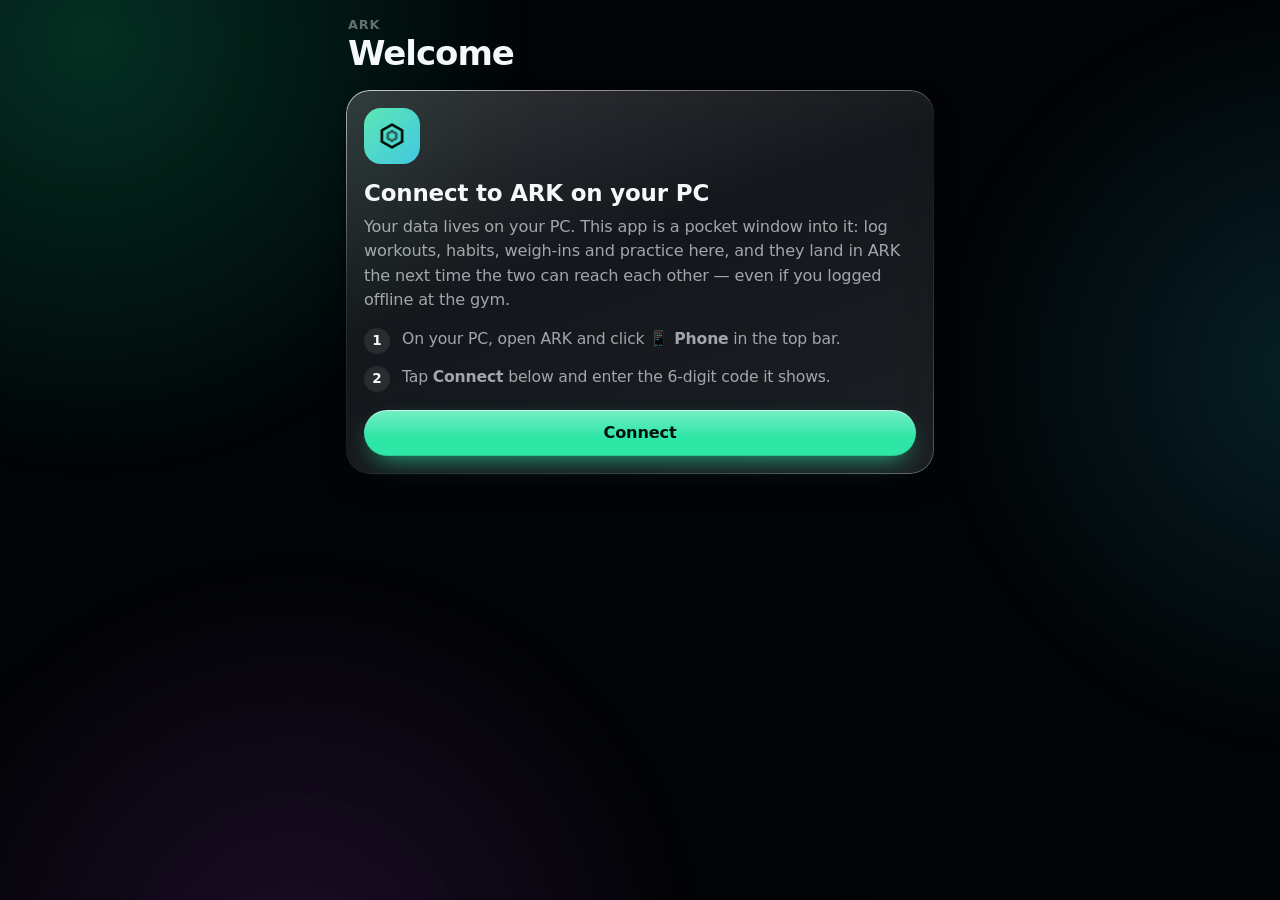
==== index.html @ 0556d833 "Phone app 2026-09-28 02:55" ====
<!doctype html>
<html lang="en">
<head>
<meta charset="utf-8">
<meta name="viewport" content="width=device-width, initial-scale=1, viewport-fit=cover">
<meta name="apple-mobile-web-app-capable" content="yes">
<meta name="mobile-web-app-capable" content="yes">
<meta name="apple-mobile-web-app-status-bar-style" content="black-translucent">
<meta name="apple-mobile-web-app-title" content="ARK">
<meta name="theme-color" content="#020406">
<meta name="color-scheme" content="dark">
<meta name="format-detection" content="telephone=no">
<link rel="manifest" href="manifest.webmanifest">
<link rel="apple-touch-icon" href="icons/icon-180.png">
<link rel="icon" href="icons/favicon.svg" type="image/svg+xml">
<title>ARK</title>
<link rel="stylesheet" href="app.css">
<link rel="stylesheet" href="body.css">
</head>
<body data-tab="today">
<div class="ambient" aria-hidden="true"><i class="o1"></i><i class="o2"></i><i class="o3"></i></div>
<div id="edge-top" class="edge-top" aria-hidden="true"></div>
<div id="edge-title" class="edge-title" aria-hidden="true"></div>
<main id="view" class="view"></main>
<nav id="tabbar" class="tabbar glass" role="tablist" aria-label="Sections"></nav>
<div id="sheet-root"></div>
<div id="toast" class="toast glass" role="status" aria-live="polite"></div>
<noscript><p style="padding:40px;color:#fff">ARK needs JavaScript.</p></noscript>
<script src="ark-logic.js"></script>
<script src="body-data.js"></script>
<script type="module" src="js/app.js"></script>
</body>
</html>
---- app.css ----
/* ══════════════════════════════════════════════════════════════════════
   ARK Mobile — design system
   Dark, glass chrome over a slow ambient light field. Real backdrop blur is
   spent only where iOS spends it — the tab bar, the top edge, sheets, the
   rest timer — and content cards are "frosted" (translucent fill + rim
   light) so a long scroll stays at 60 fps on a phone.
   ══════════════════════════════════════════════════════════════════════ */

:root{
  color-scheme:dark;
  --bg:#020406;
  --t1:#f5f7fa; --t2:rgba(235,240,245,.66); --t3:rgba(235,240,245,.42); --t4:rgba(235,240,245,.26);
  --sep:rgba(255,255,255,.09);
  --fill-1:rgba(255,255,255,.055); --fill-2:rgba(255,255,255,.085); --fill-3:rgba(255,255,255,.13);
  --green:#30d158; --mint:#5ee6b5; --cyan:#40c8e0; --blue:#0a84ff; --indigo:#7d7aff;
  --violet:#bf5af2; --pink:#ff375f; --red:#ff453a; --orange:#ff9f0a; --yellow:#ffd60a;
  --ark:#2ee6a6;                                   /* the ARK green-cyan */
  --accent:var(--ark);
  --r-card:24px; --r-row:16px; --r-sheet:34px;
  --safe-t:env(safe-area-inset-top,0px); --safe-b:env(safe-area-inset-bottom,0px);
  --safe-l:env(safe-area-inset-left,0px); --safe-r:env(safe-area-inset-right,0px);
  --tab-h:66px;
  --ease-spring:cubic-bezier(.32,1.28,.54,1);
  --ease-out:cubic-bezier(.22,.8,.26,1);
  --font:-apple-system,BlinkMacSystemFont,"SF Pro Text","Segoe UI",system-ui,sans-serif;
  --round:ui-rounded,"SF Pro Rounded",-apple-system,BlinkMacSystemFont,system-ui,sans-serif;
}

html{font-size:17px;-webkit-text-size-adjust:100%;background:var(--bg)}
@supports (font: -apple-system-body){ html{font:-apple-system-body} }   /* follows iOS Dynamic Type */
*{box-sizing:border-box;-webkit-tap-highlight-color:transparent}
body{margin:0;min-height:100dvh;background:var(--bg);color:var(--t1);font-family:var(--font);
  font-size:1rem;line-height:1.35;letter-spacing:-.01em;overscroll-behavior-y:none;-webkit-font-smoothing:antialiased}
button,input,textarea,select{font:inherit;color:inherit;letter-spacing:inherit}
button{cursor:pointer;border:0;background:none;padding:0}
button:disabled{opacity:.4;cursor:default}
svg{display:block}
.num{font-family:var(--round);font-variant-numeric:tabular-nums;letter-spacing:-.02em}
html.lock,html.lock body{overflow:hidden}
:focus-visible{outline:2px solid var(--accent);outline-offset:2px}

/* ── ambient light field ── */
.ambient{position:fixed;inset:-20vmax;z-index:0;pointer-events:none;filter:saturate(1.2)}
.ambient i{position:absolute;border-radius:50%;opacity:.55;will-change:transform}
.ambient .o1{width:70vmax;height:70vmax;left:-8vmax;top:-12vmax;
  background:radial-gradient(closest-side,rgba(46,230,166,.34),rgba(46,230,166,0));animation:drift1 38s ease-in-out infinite alternate}
.ambient .o2{width:62vmax;height:62vmax;right:-14vmax;top:18vmax;
  background:radial-gradient(closest-side,rgba(64,200,224,.26),rgba(64,200,224,0));animation:drift2 44s ease-in-out infinite alternate}
.ambient .o3{width:66vmax;height:66vmax;left:10vmax;bottom:-18vmax;
  background:radial-gradient(closest-side,rgba(191,90,242,.24),rgba(191,90,242,0));animation:drift3 50s ease-in-out infinite alternate}
@keyframes drift1{to{transform:translate(9vmax,7vmax) scale(1.08)}}
@keyframes drift2{to{transform:translate(-8vmax,-6vmax) scale(.94)}}
@keyframes drift3{to{transform:translate(-6vmax,-9vmax) scale(1.1)}}
body[data-tab="train"] .ambient .o1{background:radial-gradient(closest-side,rgba(255,159,10,.3),rgba(255,159,10,0))}
body[data-tab="body"]  .ambient .o1{background:radial-gradient(closest-side,rgba(64,200,224,.32),rgba(64,200,224,0))}
body[data-tab="grow"]  .ambient .o1{background:radial-gradient(closest-side,rgba(191,90,242,.32),rgba(191,90,242,0))}
.ambient i{transition:background .8s ease}

/* ── Liquid Glass material ── */
.glass{position:relative;isolation:isolate;
  background:linear-gradient(160deg,rgba(255,255,255,.16),rgba(255,255,255,.04) 42%,rgba(255,255,255,.07)),rgba(24,27,34,.42);
  -webkit-backdrop-filter:blur(22px) saturate(1.9) brightness(1.06);
  backdrop-filter:blur(22px) saturate(1.9) brightness(1.06);
  box-shadow:inset 0 1px 0 rgba(255,255,255,.32),inset 0 -1px 0 rgba(255,255,255,.05),
    0 12px 32px -12px rgba(0,0,0,.7),0 2px 6px rgba(0,0,0,.25)}
/* specular rim: a gradient border that catches light top-left and bottom-right */
.glass::before,.frost::before{content:"";position:absolute;inset:0;border-radius:inherit;padding:1px;pointer-events:none;z-index:1;
  background:linear-gradient(150deg,rgba(255,255,255,.62),rgba(255,255,255,.1) 28%,rgba(255,255,255,0) 55%,rgba(255,255,255,.1) 80%,rgba(255,255,255,.28));
  -webkit-mask:linear-gradient(#000 0 0) content-box,linear-gradient(#000 0 0);-webkit-mask-composite:xor;
  mask:linear-gradient(#000 0 0) content-box exclude,linear-gradient(#000 0 0)}
.frost{position:relative;isolation:isolate;
  background:linear-gradient(165deg,rgba(255,255,255,.085),rgba(255,255,255,.035) 60%,rgba(255,255,255,.05));
  box-shadow:inset 0 1px 0 rgba(255,255,255,.12),0 10px 30px -18px rgba(0,0,0,.8)}
.frost::before{background:linear-gradient(150deg,rgba(255,255,255,.3),rgba(255,255,255,.05) 30%,rgba(255,255,255,0) 60%,rgba(255,255,255,.08))}

/* ── page ── */
.view{position:relative;z-index:1;min-height:100dvh;
  padding:calc(var(--safe-t) + 10px) calc(16px + var(--safe-r)) calc(var(--safe-b) + var(--tab-h) + 40px) calc(16px + var(--safe-l));
  animation:viewIn .38s var(--ease-out) both}
@keyframes viewIn{from{opacity:0;transform:translateY(8px)}to{opacity:1;transform:none}}

.hdr{display:flex;align-items:flex-end;justify-content:space-between;gap:12px;margin:6px 2px 18px}
.hdr-eyebrow{font-size:.76rem;font-weight:600;letter-spacing:.06em;text-transform:uppercase;color:var(--t3);margin-bottom:2px}
.hdr-title{font-size:2rem;font-weight:700;letter-spacing:-.03em;line-height:1.08;margin:0}
.hdr-acts{display:flex;gap:10px;flex:none;margin-bottom:2px}

/* top scroll-edge: content blurs and fades under the status bar, iOS 26 style */
.edge-top{position:fixed;left:0;right:0;top:0;z-index:40;height:calc(var(--safe-t) + 52px);pointer-events:none;
  -webkit-backdrop-filter:blur(14px) saturate(1.6);backdrop-filter:blur(14px) saturate(1.6);
  background:linear-gradient(to bottom,rgba(2,4,6,.62),rgba(2,4,6,0));
  -webkit-mask:linear-gradient(to bottom,#000 55%,transparent);mask:linear-gradient(to bottom,#000 55%,transparent);
  opacity:0;transition:opacity .25s ease}
.edge-top.on{opacity:1}
.edge-title{position:fixed;left:0;right:0;top:calc(var(--safe-t) + 12px);z-index:41;text-align:center;
  font-weight:600;font-size:1rem;opacity:0;transform:translateY(4px);transition:opacity .22s ease,transform .22s ease;pointer-events:none}
.edge-title.on{opacity:1;transform:none}

/* ── sections ── */
.sec{margin:26px 2px 10px;display:flex;align-items:baseline;justify-content:space-between;gap:10px}
.sec h2{margin:0;font-size:1.3rem;font-weight:700;letter-spacing:-.02em}
.sec .link{font-size:.9rem;color:var(--accent);font-weight:500;display:inline-flex;align-items:center;gap:3px;white-space:nowrap}
.sub{font-size:.82rem;color:var(--t3)}
.muted{color:var(--t2)}
.stack{display:flex;flex-direction:column;gap:12px}
.row{display:flex;align-items:center;gap:12px}
.spacer{flex:1}

.card{border-radius:var(--r-card);padding:18px}
.card.tight{padding:14px 16px}
.card-h{display:flex;align-items:center;gap:10px;margin-bottom:12px}
.card-h .t{font-weight:600;font-size:.95rem}
.card-h .k{margin-left:auto;font-size:.78rem;color:var(--t3);font-weight:500}
.eyebrow{font-size:.72rem;font-weight:700;letter-spacing:.07em;text-transform:uppercase;color:var(--t3)}
.big{font-size:2.3rem;font-weight:700;line-height:1}
.big small{font-size:.9rem;font-weight:600;color:var(--t3);margin-left:3px;letter-spacing:0}

/* inset grouped list */
.list{border-radius:var(--r-card);overflow:hidden}
.li{display:flex;align-items:center;gap:13px;padding:12px 16px;min-height:58px;position:relative;width:100%;text-align:left}
.li+.li::after{content:"";position:absolute;left:62px;right:0;top:0;height:.5px;background:var(--sep)}
.li:active{background:var(--fill-1)}
.li .ic{width:34px;height:34px;border-radius:10px;display:grid;place-items:center;flex:none;font-size:1.05rem;
  background:color-mix(in srgb,var(--c,var(--accent)) 20%,transparent);color:var(--c,var(--accent))}
.li .tx{flex:1;min-width:0}
.li .tt{font-weight:500;white-space:nowrap;overflow:hidden;text-overflow:ellipsis}
.li .st{font-size:.8rem;color:var(--t3);margin-top:1px;white-space:nowrap;overflow:hidden;text-overflow:ellipsis}
.li .chev{color:var(--t4);flex:none}

/* ── buttons ── */
.btn{display:inline-flex;align-items:center;justify-content:center;gap:8px;height:46px;padding:0 20px;border-radius:999px;
  font-weight:600;font-size:.95rem;transition:transform .18s var(--ease-spring),opacity .15s}
.btn:active{transform:scale(.96)}
.btn.sm{height:34px;padding:0 14px;font-size:.84rem}
.btn.block{display:flex;width:100%}
.btn-glass{background:var(--fill-2);box-shadow:inset 0 1px 0 rgba(255,255,255,.18),inset 0 0 0 .5px rgba(255,255,255,.12)}
.btn-prominent{color:#03130d;background:linear-gradient(180deg,rgba(255,255,255,.34),rgba(255,255,255,0) 60%),var(--accent);
  box-shadow:inset 0 1px 0 rgba(255,255,255,.6),inset 0 -1px 0 rgba(0,0,0,.12),0 10px 26px -10px color-mix(in srgb,var(--accent) 80%,transparent)}
.btn-tint{color:var(--accent);background:color-mix(in srgb,var(--accent) 16%,transparent);
  box-shadow:inset 0 1px 0 rgba(255,255,255,.12),inset 0 0 0 .5px color-mix(in srgb,var(--accent) 30%,transparent)}
.btn-danger{color:var(--red);background:rgba(255,69,58,.14)}
.circle{width:44px;height:44px;border-radius:50%;display:grid;place-items:center;flex:none;color:var(--t1);
  transition:transform .2s var(--ease-spring)}
.circle:active{transform:scale(.9)}
.circle.sm{width:34px;height:34px}
.dot-badge{position:absolute;top:8px;right:8px;width:8px;height:8px;border-radius:50%;background:var(--orange);
  box-shadow:0 0 0 2px rgba(10,12,16,.9)}
.dot-badge.ok{background:var(--green)} .dot-badge.err{background:var(--red)}

/* ── tab bar (floating capsule) ── */
.tabbar{position:fixed;z-index:50;left:calc(14px + var(--safe-l));right:calc(14px + var(--safe-r));
  bottom:calc(max(var(--safe-b),12px) + 2px);height:var(--tab-h);border-radius:999px;
  display:grid;grid-template-columns:repeat(5,1fr);align-items:center;padding:0 6px;
  transition:transform .42s var(--ease-spring),height .3s var(--ease-out),left .35s var(--ease-out),right .35s var(--ease-out)}
.tab{position:relative;z-index:2;height:calc(var(--tab-h) - 12px);display:flex;flex-direction:column;align-items:center;justify-content:center;
  gap:3px;color:var(--t2);font-size:.62rem;font-weight:600;letter-spacing:0;transition:color .25s}
.tab svg{width:25px;height:25px;transition:transform .3s var(--ease-spring)}
.tab.on{color:var(--accent)}
.tab:active svg{transform:scale(.86)}
.tab-lbl{transition:opacity .2s,transform .25s}
/* the droplet: a lighter glass lens that slides to the active tab */
.tab-lens{position:absolute;z-index:1;top:6px;bottom:6px;left:6px;border-radius:999px;
  width:calc((100% - 12px) / 5);transform:translateX(calc(var(--i,0) * 100%));
  background:linear-gradient(180deg,rgba(255,255,255,.2),rgba(255,255,255,.06));
  box-shadow:inset 0 1px 0 rgba(255,255,255,.4),inset 0 0 0 .5px rgba(255,255,255,.14),0 4px 14px -6px rgba(0,0,0,.6);
  transition:transform .5s var(--ease-spring)}
/* Minimising uses a transform only — animating left/right/height relaid the page on every scroll step. */
.tabbar.min{transform:translateY(6px) scale(.9)}
.tabbar.min .tab-lbl{opacity:0;transform:translateY(4px);position:absolute}
.tabbar.hide{transform:translateY(140%)}

/* ── sheets ── */
.sheet-bg{position:fixed;inset:0;z-index:80;background:rgba(0,0,0,.42);opacity:0;transition:opacity .3s ease}
.sheet-bg.on{opacity:1}
.sheet{position:fixed;z-index:81;left:calc(8px + var(--safe-l));right:calc(8px + var(--safe-r));bottom:calc(8px + var(--safe-b));
  max-height:calc(100dvh - var(--safe-t) - 28px);border-radius:var(--r-sheet);display:flex;flex-direction:column;
  transform:translateY(calc(100% + 40px));transition:transform .5s var(--ease-spring);
  background:linear-gradient(160deg,rgba(255,255,255,.14),rgba(255,255,255,.04) 45%),rgba(18,20,26,.72)}
.sheet.on{transform:none}
.sheet.full{left:0;right:0;bottom:0;top:calc(var(--safe-t) + 10px);max-height:none;border-radius:var(--r-sheet) var(--r-sheet) 0 0}
.grab{width:38px;height:5px;border-radius:3px;background:rgba(255,255,255,.3);margin:8px auto 2px;flex:none}
.sheet-h{display:flex;align-items:center;gap:10px;padding:8px 16px 10px;flex:none}
.sheet-h h3{margin:0;font-size:1.1rem;font-weight:700;flex:1;text-align:center}
.sheet-body{overflow-y:auto;-webkit-overflow-scrolling:touch;padding:4px 18px calc(22px + var(--safe-b));overscroll-behavior:contain}
.sheet.full .sheet-body{padding-bottom:calc(120px + var(--safe-b))}

/* ── toast ── */
.toast{position:fixed;z-index:95;left:50%;top:calc(var(--safe-t) + 10px);transform:translate(-50%,-160%);
  padding:11px 18px;border-radius:999px;font-size:.88rem;font-weight:600;max-width:calc(100% - 32px);
  display:flex;align-items:center;gap:12px;transition:transform .5s var(--ease-spring),opacity .3s;opacity:0}
/* Off-screen means above the status bar too: -160% of its own height still peeked under the island. */
.toast{transform:translate(-50%,calc(-100% - var(--safe-t) - 24px))}
.toast.on{transform:translate(-50%,0);opacity:1}
.toast button{color:var(--accent);font-weight:700}

/* ── inputs & controls ── */
.field{display:flex;flex-direction:column;gap:6px;margin-bottom:14px}
.field>span{font-size:.78rem;font-weight:600;color:var(--t3);padding-left:4px}
.inp{width:100%;height:50px;border-radius:14px;border:0;padding:0 16px;font-size:1.06rem;background:var(--fill-2);
  box-shadow:inset 0 0 0 .5px rgba(255,255,255,.1)}
textarea.inp{height:auto;min-height:96px;padding:13px 16px;resize:none;line-height:1.4}
.inp:focus{outline:none;box-shadow:inset 0 0 0 1.5px var(--accent)}
.seg{display:flex;padding:3px;border-radius:999px;background:var(--fill-1);box-shadow:inset 0 0 0 .5px rgba(255,255,255,.08)}
.seg button{flex:1;height:34px;border-radius:999px;font-size:.86rem;font-weight:600;color:var(--t2);transition:all .25s var(--ease-out)}
.seg button.on{color:var(--t1);background:linear-gradient(180deg,rgba(255,255,255,.2),rgba(255,255,255,.08));
  box-shadow:inset 0 1px 0 rgba(255,255,255,.3),0 3px 10px -4px rgba(0,0,0,.6)}
.chips{display:flex;flex-wrap:wrap;gap:8px}
.chip{height:36px;padding:0 14px;border-radius:999px;background:var(--fill-2);font-size:.88rem;font-weight:600;color:var(--t2);
  box-shadow:inset 0 0 0 .5px rgba(255,255,255,.08);transition:all .2s var(--ease-out)}
.chip.on{color:#03130d;background:var(--accent);box-shadow:inset 0 1px 0 rgba(255,255,255,.5)}
.chip:active{transform:scale(.95)}
.tag{display:inline-flex;align-items:center;height:22px;padding:0 9px;border-radius:999px;font-size:.7rem;font-weight:700;
  letter-spacing:.02em;background:color-mix(in srgb,var(--c,var(--t2)) 18%,transparent);color:var(--c,var(--t2))}
.stepper{display:flex;align-items:center;gap:10px}
.stepper .circle{background:var(--fill-2)}
.stepper .val{min-width:84px;text-align:center;font-size:1.35rem;font-weight:700}
.bar{height:7px;border-radius:99px;background:var(--fill-2);overflow:hidden}
.bar i{display:block;height:100%;border-radius:inherit;background:var(--c,var(--accent));transition:width .6s var(--ease-out)}

/* ── Today ── */
.rings{display:grid;grid-template-columns:auto 1fr;gap:18px;align-items:center}
.ring-legend{display:flex;flex-direction:column;gap:11px}
.rl .k{font-size:.74rem;font-weight:700;letter-spacing:.05em;text-transform:uppercase;color:var(--c)}
.rl .v{font-size:1.28rem;font-weight:700;line-height:1.15}
.rl .v small{font-size:.8rem;color:var(--t3);font-weight:600;margin-left:2px}
.welcome{border-radius:var(--r-card);padding:18px;margin-bottom:14px;
  background:linear-gradient(135deg,rgba(46,230,166,.22),rgba(64,200,224,.1) 55%,rgba(191,90,242,.14))}
.welcome h3{margin:0 0 6px;font-size:1.15rem}
.welcome p{margin:0 0 14px;color:var(--t2);font-size:.92rem;line-height:1.45}
.plan .li .ic{border-radius:50%}
.plan .done .tt{color:var(--t3);text-decoration:line-through}
.quick{display:grid;grid-template-columns:1fr 1fr;gap:10px}
.qt{border-radius:20px;padding:14px;min-height:92px;display:flex;flex-direction:column;justify-content:space-between;text-align:left;
  transition:transform .2s var(--ease-spring)}
.qt:active{transform:scale(.96)}
.qt .qi{width:34px;height:34px;border-radius:11px;display:grid;place-items:center;color:var(--c);
  background:color-mix(in srgb,var(--c) 20%,transparent)}
.qt b{font-size:.95rem;font-weight:600}
.qt small{display:block;font-size:.76rem;color:var(--t3);margin-top:1px}
.week{display:grid;grid-template-columns:repeat(7,1fr);gap:4px;text-align:center}
.wd{display:flex;flex-direction:column;align-items:center;gap:6px;font-size:.7rem;color:var(--t3);font-weight:600}
.wd.today{color:var(--t1)}
.wd .pip{width:6px;height:6px;border-radius:50%;background:var(--orange);opacity:0}
.wd .pip.on{opacity:1}
.foot{text-align:center;font-size:.75rem;color:var(--t4);margin-top:26px}

/* ── Habits ── */
.hb{display:grid;grid-template-columns:40px 1fr auto;gap:12px;align-items:center;padding:12px 14px;position:relative}
.hb+.hb::after{content:"";position:absolute;left:66px;right:0;top:0;height:.5px;background:var(--sep)}
.hb .emo{width:40px;height:40px;border-radius:13px;display:grid;place-items:center;font-size:1.25rem;
  background:color-mix(in srgb,var(--c) 16%,transparent)}
.hb .nm{font-weight:500;font-size:.98rem;line-height:1.2}
.hb .meta{display:flex;gap:4px;margin-top:6px;align-items:center}
.hb .d7{width:15px;height:15px;border-radius:50%;background:var(--fill-2);box-shadow:inset 0 0 0 .5px rgba(255,255,255,.1)}
.hb .d7.on{background:var(--c)}
.hb .d7.t{box-shadow:inset 0 0 0 1.5px rgba(255,255,255,.4)}
.hb .strk{font-size:.74rem;color:var(--orange);font-weight:700;margin-left:6px}
.check{width:40px;height:40px;border-radius:50%;display:grid;place-items:center;flex:none;
  box-shadow:inset 0 0 0 2px rgba(255,255,255,.2);color:transparent;transition:all .3s var(--ease-spring)}
.check.on{background:var(--c,var(--green));box-shadow:0 6px 16px -6px var(--c,var(--green));color:#03130d;transform:scale(1.02)}
.check:active{transform:scale(.88)}
.grp-h{font-size:.74rem;font-weight:700;letter-spacing:.07em;text-transform:uppercase;color:var(--t3);margin:22px 6px 8px}

/* ── Train ── */
.hscroll{display:flex;gap:10px;overflow-x:auto;margin:0 -16px;padding:2px 16px 6px;scroll-snap-type:x mandatory;scrollbar-width:none}
.hscroll::-webkit-scrollbar{display:none}
.rt{flex:0 0 72%;max-width:280px;scroll-snap-align:start;border-radius:22px;padding:16px;text-align:left;min-height:128px;
  display:flex;flex-direction:column;gap:6px}
.rt .rn{font-weight:700;font-size:1.02rem}
.rt .rx{font-size:.8rem;color:var(--t3);line-height:1.4;flex:1}
.ex{border-radius:22px;padding:14px 14px 10px;margin-bottom:12px}
.ex-h{display:flex;align-items:flex-start;gap:10px;margin-bottom:8px}
.ex-n{font-weight:700;font-size:1.02rem;flex:1}
.ex-last{font-size:.78rem;color:var(--t3);margin-top:2px}
.target{display:flex;gap:9px;align-items:flex-start;margin:2px 0 10px;padding:8px 12px;border-radius:14px;font-size:.84rem;
  background:rgba(48,209,88,.12);color:var(--green)}
.target svg{margin-top:1px;flex:none}
.target b{display:block;font-weight:700}
.target span{display:block;font-size:.74rem;opacity:.8;margin-top:1px}
.sets{width:100%;border-collapse:separate;border-spacing:0 5px}
.sets th{font-size:.68rem;font-weight:700;letter-spacing:.05em;color:var(--t4);text-transform:uppercase;text-align:center;padding:0 2px}
.sets td{text-align:center;padding:0 2px}
.sets .sn{width:30px;font-weight:700;color:var(--t3);font-size:.86rem}
.sets .pv{font-size:.8rem;color:var(--t3);white-space:nowrap}
.sets input{width:100%;max-width:78px;height:40px;border:0;border-radius:11px;text-align:center;font-size:1.06rem;font-weight:600;
  background:var(--fill-2);font-family:var(--round)}
.sets input:focus{outline:none;box-shadow:inset 0 0 0 1.5px var(--accent)}
.sets tr.done input{background:rgba(48,209,88,.16);color:var(--green)}
.sets .ok{width:40px;height:40px;border-radius:11px;background:var(--fill-2);display:grid;place-items:center;color:var(--t3);margin:0 auto}
.sets tr.done .ok{background:var(--green);color:#03130d}
.pk-grp{font-size:.72rem;font-weight:700;letter-spacing:.07em;text-transform:uppercase;color:var(--t3);margin:18px 4px 6px}
.stat3{display:grid;grid-template-columns:repeat(3,1fr);gap:8px}
.stat3>div{border-radius:18px;padding:12px;text-align:center}
.stat3 .v{font-size:1.3rem;font-weight:700}
.stat3 .k{font-size:.72rem;color:var(--t3);font-weight:600;margin-top:2px}

/* ── Body ── */
.vrow{display:grid;grid-template-columns:34px 1fr auto;gap:12px;align-items:center;padding:10px 0}
.vrow+.vrow{border-top:.5px solid var(--sep)}
.vrow .vi{width:34px;height:34px;border-radius:10px;display:grid;place-items:center;color:var(--c);background:color-mix(in srgb,var(--c) 18%,transparent)}
.vrow .vn{font-weight:500}
.vrow .vs{font-size:.78rem;color:var(--t3)}
.scale{display:flex;gap:5px;flex-wrap:wrap;justify-content:flex-end}
.scale button{width:30px;height:30px;border-radius:9px;background:var(--fill-2);font-size:.82rem;font-weight:700;color:var(--t2)}
.scale button.on{background:var(--c);color:#03130d}
.scale.fill{flex-wrap:nowrap;gap:4px;justify-content:stretch}
.scale.fill button{flex:1;width:auto;min-width:0;height:32px}
.moods{display:flex;gap:6px;justify-content:space-between;margin-top:6px}
.moods button{flex:1;height:48px;border-radius:14px;background:var(--fill-1);font-size:1.35rem;filter:grayscale(1) opacity(.55);transition:all .25s var(--ease-spring)}
.moods button.on{filter:none;background:color-mix(in srgb,var(--c) 22%,transparent);transform:translateY(-2px)}
.grp6{display:grid;grid-template-columns:repeat(3,1fr);gap:8px}
.g6{border-radius:16px;padding:10px 12px;background:var(--fill-1);box-shadow:inset 0 0 0 .5px rgba(255,255,255,.06)}
.g6 .gn{font-size:.82rem;font-weight:600}
.g6 .gs{font-size:.72rem;font-weight:700;margin-top:3px;color:var(--c)}
.spark{width:100%;height:64px}

/* ── Grow ── */
.pips{display:flex;gap:5px}
.pips i{width:10px;height:10px;border-radius:50%;box-shadow:inset 0 0 0 1.5px rgba(255,255,255,.25)}
.pips i.c{background:var(--c);box-shadow:none}
.pips i.t{box-shadow:inset 0 0 0 1.5px var(--c)}
.ms{display:flex;align-items:center;gap:10px;padding:8px 0;width:100%;text-align:left;font-size:.92rem}
.ms .mc{width:22px;height:22px;border-radius:7px;box-shadow:inset 0 0 0 1.5px rgba(255,255,255,.28);display:grid;place-items:center;flex:none;color:#03130d}
.ms.on{color:var(--t3);text-decoration:line-through}
.ms.on .mc{background:var(--green);box-shadow:none}

/* ── pairing ── */
.code{display:flex;gap:8px;justify-content:center;margin:8px 0 18px}
.code input{width:100%;max-width:260px;height:64px;border-radius:18px;border:0;background:var(--fill-2);text-align:center;
  font-family:var(--round);font-size:2rem;font-weight:700;letter-spacing:.35em;padding-left:.35em}
.code input:focus{outline:none;box-shadow:inset 0 0 0 2px var(--accent)}
.steps{counter-reset:s;display:flex;flex-direction:column;gap:12px;margin:6px 0 18px;padding:0;list-style:none}
.steps li{counter-increment:s;display:grid;grid-template-columns:28px 1fr;gap:10px;font-size:.92rem;color:var(--t2);line-height:1.45}
.steps li::before{content:counter(s);width:26px;height:26px;border-radius:50%;background:var(--fill-2);display:grid;place-items:center;
  font-weight:700;font-size:.8rem;color:var(--t1)}
.empty{text-align:center;color:var(--t3);font-size:.9rem;padding:22px 12px;line-height:1.5}

@media (prefers-reduced-motion:reduce){
  *,*::before,*::after{animation-duration:.01ms !important;animation-iteration-count:1 !important;transition-duration:.01ms !important}
}
@media (min-width:700px){
  .view{max-width:620px;margin:0 auto}
  .tabbar{max-width:520px;left:50%;right:auto;width:520px;transform:translateX(-50%)}
  .tabbar.min{width:420px;left:50%;right:auto}
  .tabbar.hide{transform:translate(-50%,140%)}
  .sheet{max-width:560px;left:50%;right:auto;width:560px;transform:translate(-50%,calc(100% + 40px))}
  .sheet.on{transform:translateX(-50%)}
}

/* ══════════════ v2: editing, gym tools, settings ══════════════ */
/* sheets rise with the keyboard (--kb is set from visualViewport in core.js) */
.sheet{bottom:calc(8px + var(--safe-b) + var(--kb,0px));max-height:calc(100dvh - var(--safe-t) - 28px - var(--kb,0px))}
.sheet.full{bottom:var(--kb,0px)}
.stale{display:flex;align-items:center;gap:8px;margin:-8px 2px 14px;padding:8px 12px;border-radius:14px;font-size:.8rem;color:var(--t2);
  background:var(--fill-1);box-shadow:inset 0 0 0 .5px var(--sep)}
.stale svg{flex:none;color:var(--orange)}
.wo-live{background:linear-gradient(135deg,rgba(255,159,10,.28),rgba(255,69,58,.12)),rgba(24,27,34,.4)}

/* logger */
.ex-name{flex:1;min-width:0;text-align:left;display:block}
.ex-i{display:inline-block;vertical-align:1px;color:var(--t4)}
.ex-note{display:flex;gap:7px;align-items:flex-start;width:100%;text-align:left;margin:0 0 8px;padding:7px 10px;border-radius:12px;
  font-size:.82rem;color:var(--t2);background:var(--fill-1)}
.ex-note svg{flex:none;margin-top:2px;color:var(--orange)}
.ex-acts{gap:8px;margin-top:4px}
.ex.ss{box-shadow:inset 3px 0 0 var(--ssc),inset 0 1px 0 rgba(255,255,255,.12),0 10px 30px -18px rgba(0,0,0,.8)}
.ss-lbl{font-size:.68rem;font-weight:800;letter-spacing:.06em;text-transform:uppercase;color:var(--ssc);margin:0 0 6px 2px}
.on-ss{color:#03130d;background:var(--ssc)}
.card.ss{box-shadow:inset 3px 0 0 var(--ssc)}
.sets .snb{width:30px;height:40px;border-radius:10px;font-weight:700;color:var(--t3);font-size:.86rem;display:flex;flex-direction:column;
  align-items:center;justify-content:center;line-height:1.05;margin:0 auto}
.sets .snb:active{background:var(--fill-2)}
.sets .snb small{font-size:.6rem;color:var(--orange);font-weight:700}
.sets tr.warm .snb{color:var(--orange)}
.sets tr.warm input{background:rgba(255,159,10,.09)}
.sets tr.warm.done input{background:rgba(255,159,10,.18);color:var(--orange)}
.sets tr.warm.done .ok{background:var(--orange)}

/* plate calculator */
.pl-in{display:grid;grid-template-columns:44px 1fr 44px;gap:10px;align-items:center;margin-bottom:18px}
.pl-in .inp{text-align:center;font-size:1.5rem;font-weight:700;height:56px}
.pl-bar{display:flex;align-items:center;justify-content:center;height:110px;margin:4px 0 8px}
.pl-rod{width:64px;height:10px;border-radius:3px;background:linear-gradient(180deg,#c9ced6,#8a9099);flex:none}
.pl-side{display:flex;align-items:center;gap:3px;min-width:12px;height:100%}
.pl-side.l{flex-direction:row-reverse}
.pl-side i{display:block;width:13px;border-radius:4px;box-shadow:inset 0 1px 0 rgba(255,255,255,.45),inset 0 -1px 0 rgba(0,0,0,.25)}

/* settings bits */
.emo-pick{display:grid;grid-template-columns:repeat(6,1fr);gap:6px}
.emo-pick button{height:44px;border-radius:13px;background:var(--fill-1);font-size:1.3rem;transition:transform .2s var(--ease-spring)}
.emo-pick button.on{background:color-mix(in srgb,var(--accent) 24%,transparent);box-shadow:inset 0 0 0 1.5px var(--accent)}
.emo-pick button:active{transform:scale(.92)}
.copy-row{display:grid;grid-template-columns:1fr 44px;gap:8px;align-items:center}
.copy-row .inp{font-size:.86rem;font-family:ui-monospace,Menlo,monospace;height:44px}
.code-blk{margin:0;padding:12px 14px;border-radius:14px;background:var(--fill-1);font-size:.78rem;line-height:1.5;
  font-family:ui-monospace,Menlo,monospace;color:var(--t2);white-space:pre-wrap;word-break:break-all}
code{font-family:ui-monospace,Menlo,monospace;font-size:.86em;padding:1px 5px;border-radius:6px;background:var(--fill-2)}
.ic-dot{width:32px;height:32px;border-radius:10px;display:grid;place-items:center;flex:none;color:var(--c);background:color-mix(in srgb,var(--c) 18%,transparent)}
.tg-row{display:flex;align-items:center;gap:12px;width:100%;text-align:left;padding:12px 0}
.tg-row .tx{flex:1;min-width:0}
.tg-row b{display:block;font-weight:600}
.tg-row small{display:block;font-size:.78rem;color:var(--t3);margin-top:1px}
.tg{width:51px;height:31px;border-radius:999px;background:var(--fill-3);position:relative;flex:none;transition:background .25s}
.tg::after{content:"";position:absolute;top:2px;left:2px;width:27px;height:27px;border-radius:50%;background:#fff;
  box-shadow:0 3px 8px rgba(0,0,0,.3);transition:transform .3s var(--ease-spring)}
.tg.on{background:var(--green)}
.tg.on::after{transform:translateX(20px)}
.jr.del{grid-template-columns:22px 1fr auto;align-items:start}
.jr.del .circle{margin:-4px -6px 0 0;color:var(--t3)}

/* ══════════════ Light (opt-in) ══════════════
   Same design, lit from above: the tokens flip, the glass turns to milk
   glass, and the body scanner stays a dark display so the figure keeps
   its scene. */
html[data-theme="light"]{color-scheme:light;
  --bg:#eef1f5;
  --t1:#0b1016; --t2:rgba(12,18,26,.7); --t3:rgba(12,18,26,.52); --t4:rgba(12,18,26,.34);
  --sep:rgba(12,18,26,.1);
  --fill-1:rgba(12,18,26,.04); --fill-2:rgba(12,18,26,.065); --fill-3:rgba(12,18,26,.12);
  --green:#1ea94a; --orange:#e38a00; --red:#e5372c; --cyan:#1ba9c4; --indigo:#5f5ce6; --violet:#a445d6; --yellow:#c9a000;
}
html[data-theme="light"] .ambient{filter:saturate(1.1)}
html[data-theme="light"] .ambient i{opacity:.38}
html[data-theme="light"] .glass{
  background:linear-gradient(160deg,rgba(255,255,255,.86),rgba(255,255,255,.52) 42%,rgba(255,255,255,.64)),rgba(244,246,250,.5);
  box-shadow:inset 0 1px 0 #fff,inset 0 -1px 0 rgba(12,18,26,.05),0 14px 34px -14px rgba(20,32,54,.32),0 2px 6px rgba(20,32,54,.08)}
html[data-theme="light"] .frost{
  background:linear-gradient(165deg,rgba(255,255,255,.9),rgba(255,255,255,.7) 60%,rgba(255,255,255,.78));
  box-shadow:inset 0 1px 0 #fff,0 12px 30px -22px rgba(20,32,54,.4),0 1px 2px rgba(20,32,54,.05)}
html[data-theme="light"] .glass::before,html[data-theme="light"] .frost::before{
  background:linear-gradient(150deg,rgba(255,255,255,.95),rgba(12,18,26,.05) 35%,rgba(12,18,26,.03) 65%,rgba(12,18,26,.09))}
html[data-theme="light"] .edge-top{background:linear-gradient(to bottom,rgba(238,241,245,.78),rgba(238,241,245,0))}
html[data-theme="light"] .sheet{background:linear-gradient(160deg,rgba(255,255,255,.92),rgba(255,255,255,.7) 45%),rgba(238,241,245,.82)}
html[data-theme="light"] .sheet-bg{background:rgba(12,18,26,.22)}
html[data-theme="light"] .grab{background:rgba(12,18,26,.2)}
html[data-theme="light"] .btn-glass{box-shadow:inset 0 1px 0 rgba(255,255,255,.9),inset 0 0 0 .5px rgba(12,18,26,.1)}
html[data-theme="light"] .btn-tint{box-shadow:inset 0 0 0 .5px color-mix(in srgb,var(--accent) 36%,transparent)}
html[data-theme="light"] .seg{box-shadow:inset 0 0 0 .5px rgba(12,18,26,.08)}
html[data-theme="light"] .seg button.on,html[data-theme="light"] .jump button.on{background:#fff;box-shadow:0 3px 10px -4px rgba(12,18,26,.28),inset 0 0 0 .5px rgba(12,18,26,.06)}
html[data-theme="light"] .tab-lens{background:linear-gradient(180deg,#fff,rgba(255,255,255,.7));box-shadow:0 4px 14px -6px rgba(12,18,26,.3),inset 0 0 0 .5px rgba(12,18,26,.06)}
html[data-theme="light"] .inp{box-shadow:inset 0 0 0 .5px rgba(12,18,26,.1)}
html[data-theme="light"] .check{box-shadow:inset 0 0 0 2px rgba(12,18,26,.2)}
html[data-theme="light"] .hb .d7,html[data-theme="light"] .chip{box-shadow:inset 0 0 0 .5px rgba(12,18,26,.1)}
html[data-theme="light"] .pips i,html[data-theme="light"] .ms .mc{box-shadow:inset 0 0 0 1.5px rgba(12,18,26,.28)}
html[data-theme="light"] .dot-badge{box-shadow:0 0 0 2px rgba(255,255,255,.95)}
html[data-theme="light"] .wo-live{background:linear-gradient(135deg,rgba(255,159,10,.26),rgba(255,69,58,.1)),rgba(255,255,255,.6)}
html[data-theme="light"] .ex.ss{box-shadow:inset 3px 0 0 var(--ssc),inset 0 1px 0 #fff,0 12px 30px -22px rgba(20,32,54,.4)}
html[data-theme="light"] svg text[fill="rgba(235,240,245,.4)"]{fill:rgba(12,18,26,.45)}
html[data-theme="light"] svg rect[fill="rgba(255,255,255,.12)"]{fill:rgba(12,18,26,.12)}
/* The body scanner keeps its dark display — the figure is drawn for it. */
html[data-theme="light"] .scan{color-scheme:dark;color:#f5f7fa;
  --t1:#f5f7fa; --t2:rgba(235,240,245,.66); --t3:rgba(235,240,245,.42); --t4:rgba(235,240,245,.26);
  --sep:rgba(255,255,255,.09); --fill-1:rgba(255,255,255,.055); --fill-2:rgba(255,255,255,.085); --fill-3:rgba(255,255,255,.13);
  background:linear-gradient(165deg,#16202e,#0b111a 70%);box-shadow:0 14px 34px -16px rgba(12,18,26,.55)}
html[data-theme="light"] .scan .seg button.on{background:linear-gradient(180deg,rgba(255,255,255,.2),rgba(255,255,255,.08));box-shadow:inset 0 1px 0 rgba(255,255,255,.3)}
html[data-theme="light"] svg [stroke^="rgba(255,255,255"]{stroke:rgba(12,18,26,.14)}
.rt .tag{align-self:flex-start}

/* ══════════════ v3: review, hints, Siri ══════════════ */
.target.hint{background:rgba(255,179,64,.12);color:#ffb340}
.target.hint.sore{background:rgba(255,107,90,.12);color:#ff6b5a}
.target.hint span{color:var(--t2);opacity:1}
.target.hint .chip{height:30px;font-size:.78rem}
.rv{margin-bottom:10px}
.rv-h{display:flex;align-items:center;gap:10px;margin-bottom:10px}
.rv-h .ic{width:30px;height:30px;border-radius:9px;display:grid;place-items:center;color:var(--c);background:color-mix(in srgb,var(--c) 18%,transparent)}
.rv-big{font-size:2rem;font-weight:700;line-height:1.1}
.rv-big small{font-size:.9rem;color:var(--t3);font-weight:600}
.rv-d{display:block;font-size:.78rem;font-weight:600;margin-top:4px}
.rv-d.up{color:var(--green)} .rv-d.down{color:var(--orange)} .rv-d.flat{color:var(--t3)}
.rv-prs{margin-top:12px;display:flex;flex-direction:column;gap:6px}
.rv-pr{display:flex;align-items:center;gap:8px;font-size:.88rem;color:#ffd60a}
.rv-pr span:first-of-type{color:var(--t1);flex:1;min-width:0;overflow:hidden;text-overflow:ellipsis;white-space:nowrap}
.rv-pr .sub{white-space:nowrap}
.rv-list{margin-top:12px;font-size:.9rem;line-height:1.6}
.rv-list .eyebrow{margin-bottom:2px}
.rv-grid{display:grid;grid-template-columns:1fr 1fr;gap:16px 14px}
.rv-grid .k{font-size:.72rem;font-weight:700;letter-spacing:.06em;text-transform:uppercase;color:var(--t3)}
.rv-grid .v{font-size:1.4rem;font-weight:700;margin:2px 0}
.rv-grid .v small{font-size:.8rem;color:var(--t3)}
.recipe{padding:4px 16px 14px}
.recipe .steps{margin:4px 0 10px}

/* ══════════════ iOS: smooth and safe ══════════════ */
/* Touch devices: the light field stays still. An animated layer under the glass tab bar made
   the bar re-blur its backdrop on every frame — the main cost on a phone. */
@media (hover:none){ .ambient i{animation:none !important} }
/* A full-screen sheet covers everything, so blurring what is behind it is wasted GPU work. */
.sheet.full{-webkit-backdrop-filter:none;backdrop-filter:none;background:linear-gradient(170deg,#191c23,#0e1015 60%)}
html[data-theme="light"] .sheet.full{background:linear-gradient(170deg,#f7f8fb,#eceff4 60%)}
/* iOS zooms the page into any focused field under 16px. */
@supports (-webkit-touch-callout:none){ input,textarea,select,.inp{font-size:max(16px,1em)} }
button,[role=button]{touch-action:manipulation;-webkit-user-select:none;user-select:none}
@media (min-width:700px){ .tabbar.min{width:520px;transform:translateX(-50%) translateY(6px) scale(.9)} }

/* ══════════════ Train — laid out like Strong ══════════════ */
.strong-go{height:50px;font-size:1rem;margin-bottom:10px}
.sugg{display:grid;grid-template-columns:1fr auto;gap:2px 10px;width:100%;text-align:left;padding:13px 16px;margin-bottom:6px}
.sugg .eyebrow{grid-column:1}.sugg b{grid-column:1;font-size:1rem}.sugg .sub{grid-column:1}
.sugg .chev{grid-column:2;grid-row:1/4;align-self:center;color:var(--t4)}
.tpl-grid{display:grid;grid-template-columns:1fr 1fr;gap:10px}
.tpl{display:flex;flex-direction:column;gap:6px;text-align:left;padding:13px 14px;border-radius:18px;min-height:118px;contain:layout paint style}
.tpl b{font-size:.98rem;white-space:nowrap;overflow:hidden;text-overflow:ellipsis}
.tpl-ex{font-size:.76rem;color:var(--t3);line-height:1.45;flex:1;overflow:hidden}
.tpl-last{font-size:.72rem;color:var(--t4)}
.tpl:active,.sugg:active,.hist:active{transform:scale(.98)}
.tl-card{display:block;margin-top:14px;cursor:pointer}
.ld{display:flex;flex-direction:column;gap:7px}
.ld-r{display:grid;grid-template-columns:minmax(76px,32%) 1fr 38px;gap:10px;align-items:center;font-size:.82rem}
.ld-r>span:first-child{white-space:nowrap;overflow:hidden;text-overflow:ellipsis;color:var(--t2)}
.ld-r .num,.ld-r .sub{text-align:right}
.ld-t{position:relative;height:8px;border-radius:4px;background:var(--fill-2);overflow:hidden}
.ld-t b{position:absolute;left:0;top:0;bottom:0;border-radius:4px}
.ld-t .z1{position:absolute;top:0;bottom:0;width:1px;background:rgba(255,255,255,.25);z-index:1}
.ld-foot{display:flex;justify-content:space-between;gap:10px;flex-wrap:wrap;margin-top:12px;font-size:.8rem;color:var(--t3)}
.ld-foot b{color:var(--t1)}
.hist{display:block;width:100%;text-align:left;padding:13px 16px;contain:layout paint style}
.hm{display:flex;gap:12px;flex-wrap:wrap;font-size:.76rem;color:var(--t3);margin:4px 0 6px}
.hx{display:grid;grid-template-columns:1fr auto auto;gap:12px;font-size:.84rem;padding:2px 0;color:var(--t2)}
.hx>span:first-child{white-space:nowrap;overflow:hidden;text-overflow:ellipsis}
.chips.scroll1{flex-wrap:nowrap;overflow-x:auto;scrollbar-width:none;margin-left:-18px;margin-right:-18px;padding:0 18px}
.chips.scroll1::-webkit-scrollbar{display:none}
.chips.scroll1 .chip{flex:none}
.wo-timer{font-size:.95rem;font-weight:700;color:var(--t2);min-width:60px}
.wo-head{margin:0 0 12px}
.wo-name{width:100%;border:0;background:none;color:var(--t1);font-size:1.45rem;font-weight:700;padding:2px 0;font-family:inherit}
.wo-name:focus{outline:none;box-shadow:0 1.5px 0 var(--accent)}
.wo-notes{width:100%;border:0;background:var(--fill-1);border-radius:12px;color:var(--t1);padding:9px 12px;margin-top:8px;resize:none;font:inherit;font-size:.9rem;line-height:1.35}
.wo-notes:focus{outline:none;box-shadow:inset 0 0 0 1.5px var(--accent)}
.ex-name.blue .ex-n,.ex-name.blue b{color:#0a84ff}
.ex-h .circle.sm{background:rgba(10,132,255,.14);color:#0a84ff;width:34px;height:30px;border-radius:9px}
.sets th:nth-child(2){text-align:left;padding-left:6px}
.sets .pv{text-align:left;padding-left:6px}
.sets tr.done td{background:rgba(48,209,88,.13)}
.sets tr.done td:first-child{border-radius:11px 0 0 11px}
.sets tr.done td:last-child{border-radius:0 11px 11px 0}
.sets tr.done input{background:transparent}
.sets tr.t-d .snb{color:#bf5af2}.sets tr.t-f .snb{color:#ff453a}
.sets .ok{transition:transform .18s var(--ease-out),background .2s}
.sets tr.done .ok{animation:okPop .32s var(--ease-spring)}
@keyframes okPop{0%{transform:scale(.8)}60%{transform:scale(1.12)}100%{transform:scale(1)}}
.addset{display:flex;align-items:center;justify-content:center;gap:6px;width:100%;height:36px;margin-top:4px;border-radius:11px;
  background:var(--fill-1);font-size:.86rem;font-weight:600;color:var(--t2)}
.addset:active{background:var(--fill-2)}
/* Rest: pinned under the workout sheet's header, never over the home indicator. */
.restbar{position:sticky;top:-4px;z-index:5;margin:-4px -18px 12px;padding:10px 18px 0;
  background:linear-gradient(180deg,#171a21 80%,rgba(23,26,33,0))}
.restbar[hidden]{display:none}
.rb-top{display:flex;align-items:center;gap:8px}
.rb-top .eyebrow{margin:0}
.rb-t{font-size:1.5rem;font-weight:700;flex:1;color:#0a84ff}
.rb-b{height:36px;min-width:48px;padding:0 12px;border-radius:10px;background:var(--fill-2);font-weight:700;font-size:.86rem;color:var(--t1)}
.rb-b.skip{background:#0a84ff;color:#fff}
.rb-b:active{transform:scale(.95)}
.rb-p{height:4px;border-radius:2px;background:var(--fill-2);margin:10px 0 8px;overflow:hidden}
.rb-p i{display:block;height:100%;background:#0a84ff;border-radius:2px;transition:width .25s linear}
html[data-theme="light"] .restbar{background:linear-gradient(180deg,#f4f5f8 80%,rgba(244,245,248,0))}
.pk-i.on{background:rgba(10,132,255,.12)}
.pk-i:disabled{opacity:.55}
.pk-c{width:26px;height:26px;border-radius:50%;display:grid;place-items:center;flex:none;color:#0a84ff}
.pk-i.on .pk-c{background:#0a84ff;color:#fff}
#wo-pill [data-rest]:not(:empty){color:#0a84ff}
#wo-pill [data-rest]:not(:empty)::before{content:"Rest ";color:var(--t3);font-weight:500}
#wo-pill .sep{color:var(--t4)}
#wo-pill{white-space:nowrap;width:max-content;max-width:calc(100vw - 32px)}

/* ══════════════ Habits: edit + colour check-in ══════════════ */
.hb .emo{border:0;color:inherit;font:inherit;font-size:1.25rem;cursor:pointer}
.hb .nm{display:block;text-align:left;max-width:100%;white-space:nowrap;overflow:hidden;text-overflow:ellipsis;color:var(--t1)}
.hb{transition:background-color .35s var(--ease-out)}
.hb.done{background:color-mix(in srgb,var(--c) 13%,transparent)}
.hb.done .emo{background:color-mix(in srgb,var(--c) 30%,transparent);box-shadow:inset 0 0 0 1px color-mix(in srgb,var(--c) 55%,transparent)}
.hb.done .nm{color:var(--c)}
.hb .eff{font-size:.7rem;color:var(--t3);margin-left:6px;white-space:nowrap;overflow:hidden;text-overflow:ellipsis;min-width:0}
.hb.pop .check{animation:ckPop .45s var(--ease-spring)}
.hb.pop .emo{animation:emoPop .5s var(--ease-spring)}
@keyframes ckPop{0%{transform:scale(.7)}55%{transform:scale(1.18)}100%{transform:scale(1.02)}}
@keyframes emoPop{0%{transform:scale(1)}40%{transform:scale(1.16) rotate(-6deg)}100%{transform:scale(1)}}
@media (prefers-reduced-motion:reduce){.hb.pop .check,.hb.pop .emo{animation:none}}

/* ══════════════ Today: Apple Health, routines ══════════════ */
.hl-grid{display:grid;grid-template-columns:repeat(3,1fr);gap:14px 8px;padding:14px 16px}
.hl-grid>div{display:flex;flex-direction:column;gap:1px;min-width:0}
.hl-grid .hi{color:var(--c);display:flex}
.hl-grid b{font-size:1.15rem;margin-top:3px}
.hl-grid b small{font-size:.66rem;color:var(--t3);font-weight:600}
.hl-grid span:last-child{font-size:.7rem;color:var(--t3);font-weight:600}
.hl-cta{display:grid;grid-template-columns:auto 1fr auto;gap:12px;align-items:center;width:100%;text-align:left;padding:14px 16px}
.hl-cta b{display:block}.hl-cta small{display:block;font-size:.76rem;color:var(--t3);line-height:1.4;margin-top:2px}
.hl-cta .chev{color:var(--t4)}
.rt-card{padding:12px 14px}
.rt-pick{margin:0 -14px 10px;padding:0 14px}
.rt-pick .chip small{font-size:.68rem;opacity:.75;margin-left:2px}
.rt-prog{display:flex;align-items:center;gap:10px;margin-bottom:4px}
.rt-prog .t{flex:1;height:5px;border-radius:3px;background:var(--fill-2);overflow:hidden}
.rt-prog .t i{display:block;height:100%;background:#40c8e0;border-radius:3px;transition:width .4s var(--ease-out)}
.rt-prog b{font-size:.8rem;color:var(--t3)}
.rt-step{display:grid;grid-template-columns:28px 1fr;gap:10px;align-items:flex-start;width:100%;text-align:left;padding:10px 0;color:inherit}
.rt-step+.rt-step{border-top:.5px solid var(--sep)}
.rt-step .ck{width:26px;height:26px;border-radius:50%;display:grid;place-items:center;color:transparent;box-shadow:inset 0 0 0 1.8px var(--t4);transition:background .25s,box-shadow .25s}
.rt-step.on .ck{background:#40c8e0;color:#03130d;box-shadow:none;animation:ckPop .4s var(--ease-spring)}
.rt-step .tx{display:flex;flex-direction:column;gap:2px;min-width:0;padding-top:3px}
.rt-step .tt{font-size:.92rem;font-weight:500;line-height:1.3}
.rt-step.on .tt{color:var(--t3);text-decoration:line-through;text-decoration-color:rgba(235,240,245,.25)}
.rt-step .rt-tag{font-size:.72rem;color:#40c8e0;font-weight:600}
.rt-step .why{font-size:.74rem;color:var(--t3);line-height:1.4}
.rt-srow{display:grid;grid-template-columns:1fr auto;gap:8px;align-items:center;margin-bottom:8px}
.rt-srow .inp{height:44px;font-size:.92rem}
.rt-srow .rt-tag{grid-column:1/-1;font-size:.72rem;color:#40c8e0;margin:-4px 0 0 6px}

/* ══════════════ Grow › Books ══════════════ */
.book-row{display:grid;grid-template-columns:124px 1fr;gap:16px;align-items:center;margin:4px 0 0 6px}
.book-meta b{display:block;font-size:1.2rem;margin-top:2px}
/* A drawn sticker, not the publisher's cover: die-cut white border, slight tilt, a lifted corner. */
.sticker{position:relative;aspect-ratio:2/3;border-radius:14px;padding:6px;background:#fff;transform:rotate(-4deg);
  box-shadow:0 14px 28px -12px rgba(0,0,0,.7),0 2px 4px rgba(0,0,0,.3)}
.sticker .st-in{height:100%;border-radius:9px;background:var(--bk);color:var(--ink);display:flex;flex-direction:column;justify-content:center;align-items:center;text-align:center;padding:10px 8px;gap:6px;
  background-image:linear-gradient(160deg,rgba(255,255,255,.35),transparent 40%)}
.sticker .st-top{font-size:.48rem;font-weight:700;letter-spacing:.14em}
.sticker b{font-size:1.02rem;letter-spacing:.08em;font-weight:800;line-height:1}
.sticker .st-sub{font-size:.5rem;line-height:1.3;opacity:.75}
.sticker .st-mark{position:absolute;bottom:14px;font-size:.46rem;font-weight:800;letter-spacing:.12em;text-transform:uppercase;opacity:.55}
.sticker::after{content:"";position:absolute;right:0;bottom:0;width:26px;height:26px;border-radius:0 0 14px 0;
  background:linear-gradient(135deg,transparent 48%,rgba(0,0,0,.18) 50%,#f2f2f2 52%,#d9d9d9);box-shadow:-2px -2px 5px rgba(0,0,0,.15)}
.proto ul{margin:10px 0 0;padding-left:18px;font-size:.88rem;line-height:1.5;color:var(--t1)}
.proto li+li{margin-top:4px}
.proto .why{font-size:.8rem;color:var(--t3);line-height:1.5;margin:8px 0 0}

/* ══════════════ round 2: panes, habit dots, routine chips, books ══════════════ */
.pane[hidden]{display:none}
.pane{animation:paneIn .18s ease-out}
@keyframes paneIn{from{opacity:.4}to{opacity:1}}
.hb .d7.t{box-shadow:inset 0 0 0 1.5px color-mix(in srgb,var(--c) 70%,transparent)}
.hb .d7.on{box-shadow:0 0 6px -1px var(--c)}
.hb .d7.t.on{box-shadow:0 0 0 2px color-mix(in srgb,var(--c) 35%,transparent),0 0 8px -1px var(--c)}
.rt-card{overflow:hidden}
.rt-card .chips.scroll1.rt-pick{margin:0 -14px 10px;padding:0 14px;scroll-padding:0 14px}
.book-row{grid-template-columns:78px 1fr !important;gap:14px !important;margin:2px 0 0 4px !important}
.sticker{cursor:pointer;border-radius:10px;padding:4px;transform:rotate(-3deg);display:block}
.sticker .st-in{border-radius:7px;padding:6px;gap:4px}
.sticker .st-in b{font-size:.62rem}
.sticker .st-top{font-size:.34rem}
.sticker::after{width:16px;height:16px;border-radius:0 0 10px 0}
.sticker.photo img{display:block;width:100%;height:100%;object-fit:cover;border-radius:7px}
.book-meta b{font-size:1.05rem !important}
.book-about{margin:10px 2px 0}
.book-about summary{font-size:.8rem;color:var(--t3);cursor:pointer;list-style:none}
.book-about summary::-webkit-details-marker{display:none}
.book-about p{margin:6px 0 0;line-height:1.5}
.protos{padding:0}
details.proto{border-top:.5px solid var(--sep)}
details.proto:first-child{border-top:0}
details.proto summary{list-style:none;display:flex;align-items:center;gap:10px;padding:14px 16px;cursor:pointer;min-height:52px}
details.proto summary::-webkit-details-marker{display:none}
details.proto summary .pt{flex:1;font-weight:600;font-size:.95rem}
details.proto summary::after{content:"";width:7px;height:7px;border-right:2px solid var(--t4);border-bottom:2px solid var(--t4);transform:rotate(45deg);transition:transform .2s;flex:none;margin-left:2px}
details.proto[open] summary::after{transform:rotate(-135deg)}
details.proto .pb{padding:0 16px 14px}
details.proto ul{margin:0;padding-left:18px;font-size:.88rem;line-height:1.5;color:var(--t1)}
details.proto li+li{margin-top:4px}
details.proto .why{font-size:.8rem;color:var(--t3);line-height:1.5;margin:8px 0 0}
/* Where supported (iOS 18+), a hidden tab keeps its laid-out state, so showing it again skips layout. */
@supports (content-visibility:hidden){ .pane[hidden]{display:block;content-visibility:hidden;contain-intrinsic-size:auto none;height:0;overflow:hidden} }
.rt-card .chips.scroll1.rt-pick{-webkit-mask-image:linear-gradient(90deg,#000 calc(100% - 28px),transparent);mask-image:linear-gradient(90deg,#000 calc(100% - 28px),transparent)}

.hl-status{display:flex;gap:12px;align-items:center;margin-bottom:4px}
.hl-status b{display:block;font-size:.92rem}
.hl-status.ok{box-shadow:inset 0 0 0 1px rgba(48,209,88,.35)}

.anywhere .aw-step{display:grid;grid-template-columns:26px 1fr;gap:10px;margin-top:12px;align-items:start}
.anywhere .aw-step>b{width:26px;height:26px;border-radius:50%;display:grid;place-items:center;background:var(--accent);color:#03130d;font-size:.8rem}
.anywhere .aw-step.done>b{background:#30d158}
.anywhere .aw-step.wait{opacity:.5}
.anywhere .tt{font-weight:600}
.anywhere .sub{line-height:1.45;margin-top:2px}
---- body.css ----
/* ══════════════════════════════════════════════════════════════════════
   ARK Mobile — Body Arch, skill tree, journal.
   Same tokens as app.css. Content stays frosted (no blur); the section
   jump bar is the one new floating surface, so it is the one new glass.
   ══════════════════════════════════════════════════════════════════════ */
body[data-tab="body"] .edge-title{display:none}
.jump{position:sticky;top:calc(var(--safe-t) + 6px);z-index:30;margin:0 -16px 12px;padding:4px 16px;overflow-x:auto;scrollbar-width:none}
.jump::-webkit-scrollbar{display:none}
.jump-in{display:inline-flex;gap:2px;padding:4px;border-radius:999px}
.jump button{height:32px;padding:0 13px;border-radius:999px;font-size:.8rem;font-weight:600;color:var(--t2);white-space:nowrap;transition:all .25s var(--ease-out)}
.jump button.on{color:var(--t1);background:linear-gradient(180deg,rgba(255,255,255,.22),rgba(255,255,255,.08));box-shadow:inset 0 1px 0 rgba(255,255,255,.3)}
.ba-sec{scroll-margin-top:calc(var(--safe-t) + 60px)}
.ba-h{display:flex;align-items:baseline;justify-content:space-between;gap:10px;margin:26px 2px 10px}
.ba-h h2{margin:0;font-size:1.3rem;font-weight:700;letter-spacing:-.02em}
.ba-h .k{font-size:.76rem;color:var(--t3);font-weight:600}
.ba-sec:first-of-type .ba-h{margin-top:4px}

/* ── scanner ── */
.scan{border-radius:var(--r-card);padding:14px 12px 12px}
.scan-top{display:flex;gap:8px;align-items:center}
.scan-top .seg{flex:1}
.modes{display:flex;gap:6px;overflow-x:auto;scrollbar-width:none;margin:10px -12px 0;padding:0 12px 2px}
.modes::-webkit-scrollbar{display:none}
.modes .chip{height:32px;font-size:.8rem;flex:none}
.fig-wrap{position:relative;height:min(62vh,480px);margin-top:6px}
.fig-wrap::before{content:"";position:absolute;inset:4% 10%;border-radius:50%;pointer-events:none;
  background:radial-gradient(closest-side,rgba(64,200,224,.15),rgba(64,200,224,.04) 62%,transparent)}
.fig-floor{position:absolute;bottom:1%;left:50%;width:52%;height:14px;transform:translateX(-50%);border-radius:50%;pointer-events:none;
  background:radial-gradient(closest-side,rgba(64,200,224,.28),transparent)}
.ba-fig{position:absolute;inset:0;width:100%;height:100%;touch-action:manipulation}
.ba-fig path{vector-effect:non-scaling-stroke}
.ba-fig .outline{fill:rgba(26,38,62,.62);stroke:rgba(120,205,175,.5);stroke-width:1.6;pointer-events:none}
.ba-fig g.part{fill:rgba(90,110,140,.18);stroke:rgba(150,180,210,.1);stroke-width:.6;pointer-events:none}
.ba-fig g.mus{fill:rgba(112,140,178,.24);stroke:rgba(175,200,230,.32);stroke-width:.9;cursor:pointer;transition:fill .3s ease,stroke .3s ease}
.ba-fig g.mus.pin{stroke:#bf5af2 !important;stroke-width:1.8}
.ba-fig g.mus.sel{stroke:#67e8f9 !important;stroke-width:2.4}
.ba-fig .face{display:none}
.ba-fig .face.on{display:inline}
.fig-hint{position:absolute;bottom:-2px;left:0;right:0;text-align:center;font-size:.7rem;color:var(--t4);font-weight:600;pointer-events:none}
.fig-legend{display:flex;gap:6px 12px;flex-wrap:wrap;justify-content:center;font-size:.72rem;color:var(--t3);margin-top:6px}
.fig-legend i{display:inline-block;width:9px;height:9px;border-radius:3px;margin-right:5px;vertical-align:-1px}
.fig-legend .ramp{width:120px;height:8px;border-radius:4px;display:inline-block;vertical-align:middle;
  background:linear-gradient(90deg,rgb(24,40,84),rgb(34,150,220),rgb(34,211,180),rgb(120,220,60),rgb(245,158,11),rgb(255,110,60),rgb(255,232,190))}
.tl{display:grid;grid-template-columns:auto 1fr auto;gap:12px;align-items:center;margin-top:12px;padding:10px 14px;border-radius:16px;background:var(--fill-1)}
.tl input[type=range]{width:100%;accent-color:#40c8e0;height:28px}
.tl .k{font-size:.68rem;font-weight:800;letter-spacing:.07em;color:var(--t3);text-transform:uppercase}
.tl .v{font-size:.82rem;font-weight:700;min-width:58px;text-align:right}
.tl .v.live{color:var(--green)}
.stat4{display:grid;grid-template-columns:1fr 1fr;gap:8px;margin-top:10px}
.stat4>div{border-radius:18px;padding:12px 14px}
.stat4 .v{font-size:1.5rem;font-weight:700;line-height:1.1}
.stat4 .k{font-size:.72rem;color:var(--t3);font-weight:600;margin-top:2px}
.stat4 .s{font-size:.66rem;color:var(--t4);margin-top:1px}
.tn{display:flex;flex-direction:column;gap:8px}
.tn button{display:grid;grid-template-columns:1fr auto;gap:3px 10px;text-align:left;border-radius:18px;padding:12px 14px;width:100%;transition:transform .2s var(--ease-spring)}
.tn button:active{transform:scale(.98)}
.tn b{font-size:1rem}
.tn .w{font-size:.8rem;color:#ffb340;font-weight:600}
.tn .m{font-size:.7rem;color:var(--t3);font-weight:700;letter-spacing:.03em}
.tn .go{grid-row:1/4;grid-column:2;align-self:center;color:var(--t3);display:flex;align-items:center;gap:4px;font-size:.78rem;font-weight:600}
.dow{display:grid;grid-template-columns:repeat(7,1fr);gap:5px}
.dow>div{border-radius:12px;padding:8px 0 7px;text-align:center;background:var(--fill-1);font-size:.72rem;font-weight:700;color:var(--t3)}
.dow>div.t{box-shadow:inset 0 0 0 1px rgba(255,255,255,.25);color:var(--t1)}
.dow>div.on{color:#03130d;background:var(--c)}
.dow small{display:block;font-size:.58rem;font-weight:800;margin-top:2px;text-transform:uppercase;letter-spacing:.03em}
.ppl{display:flex;gap:6px;flex-wrap:wrap;margin-top:10px}

/* ── muscle sheet ── */
.ms-lat{font-style:italic;color:var(--t3);font-size:.86rem;margin:-2px 0 10px;text-align:center}
.ms-state{display:flex;gap:6px;justify-content:center;flex-wrap:wrap;margin-bottom:4px}
.kv{display:grid;grid-template-columns:repeat(3,1fr);gap:8px;margin:12px 0 4px}
.kv>div{border-radius:16px;padding:10px 12px;background:var(--fill-1)}
.kv .v{font-size:1.12rem;font-weight:700}
.kv .v small{font-size:.66rem;color:var(--t3)}
.kv .k{font-size:.66rem;color:var(--t3);font-weight:600;margin-top:1px}
.rate{display:grid;grid-template-columns:repeat(11,1fr);gap:3px;margin-top:8px}
.rate button{height:34px;border-radius:9px;background:var(--fill-2);font-size:.78rem;font-weight:700;color:var(--t2);font-family:var(--round)}
.rate button.lo{background:color-mix(in srgb,var(--c) 26%,transparent);color:var(--t1)}
.rate button.on{background:var(--c);color:#03130d}
.sore{display:grid;grid-template-columns:repeat(5,1fr);gap:5px;margin-top:8px}
.sore button{height:40px;border-radius:12px;background:var(--fill-1);font-size:.62rem;font-weight:800;letter-spacing:0;padding:0 2px;color:var(--t2);box-shadow:inset 0 0 0 1.5px var(--sc)}
.sore button.on{background:var(--sc);color:#fff}
.hist7{display:flex;gap:4px;margin-top:8px}
.hist7 span{flex:1;text-align:center;font-size:.62rem;color:var(--t4);font-weight:700}
.hist7 span i{display:block;height:22px;border-radius:7px;margin-bottom:3px;background:var(--fill-2)}
.hist7 span.hit i{background:#40c8e0;box-shadow:0 4px 12px -4px #40c8e0}
.hist7 span.t{color:var(--t1)}
.anat{display:grid;grid-template-columns:auto 1fr;gap:7px 12px;font-size:.84rem;line-height:1.4;margin:0}
.anat dt{color:var(--t3);font-weight:600}
.anat dd{margin:0}
.blk{border-radius:20px;padding:14px;background:var(--fill-1);margin-top:10px}
.blk-h{display:flex;align-items:baseline;gap:8px;margin-bottom:2px}
.blk-h .eyebrow{flex:1}
.blk-h .val{font-weight:700;font-family:var(--round)}
.blk p{margin:6px 0 0;font-size:.74rem;color:var(--t3);line-height:1.45}
.moblog{display:flex;gap:4px;align-items:flex-end;height:36px;margin-top:10px}
.moblog i{flex:1;border-radius:4px;background:#40c8e0;opacity:.8;min-height:3px}

/* ── recovery ── */
.agg4{display:grid;grid-template-columns:repeat(4,1fr);gap:6px;margin-bottom:10px}
.agg4>div{border-radius:14px;padding:9px 4px;text-align:center}
.agg4 .v{font-size:1.1rem;font-weight:700}
.agg4 .k{font-size:.58rem;color:var(--t3);font-weight:800;letter-spacing:.05em;text-transform:uppercase;margin-top:1px}
.grp2{display:grid;grid-template-columns:1fr 1fr;gap:8px}
.gc{border-radius:18px;padding:12px 12px 11px;box-shadow:inset 3px 0 0 var(--gcc)}
.gc .top{display:flex;align-items:center;gap:6px;font-weight:700;font-size:.88rem}
.gc .top .tag{margin-left:auto;font-size:.56rem;height:18px;padding:0 6px;letter-spacing:.04em}
.gc .rb{height:5px;border-radius:3px;background:var(--fill-2);margin:9px 0 4px;overflow:hidden}
.gc .rb i{display:block;height:100%;border-radius:3px}
.gc .rm{display:flex;justify-content:space-between;gap:4px;font-size:.64rem;color:var(--t3);font-weight:600}
.gc .mini{display:grid;grid-template-columns:auto 1fr auto;gap:4px 6px;align-items:center;margin-top:8px;font-size:.6rem;color:var(--t3);font-weight:800;letter-spacing:.03em}
.gc .mini .t{height:4px;border-radius:2px;background:var(--fill-2);overflow:hidden}
.gc .mini .t i{display:block;height:100%}
.gc .mini b{font-family:var(--round);color:var(--t2);font-weight:700}
.uni{display:flex;align-items:center;gap:10px;border-radius:16px;padding:11px 14px;margin-bottom:8px;box-shadow:inset 3px 0 0 var(--uc);font-size:.84rem;color:var(--t2)}
.uni b{color:var(--t1)}
.uni .dot{width:8px;height:8px;border-radius:50%;background:var(--uc);box-shadow:0 0 8px var(--uc);flex:none}
.radar-row{display:grid;grid-template-columns:140px 1fr;gap:12px;align-items:center}
.np .hl{font-weight:700;font-size:.98rem;margin-bottom:3px}
.np .why{font-size:.74rem;color:var(--t3);line-height:1.4;margin-bottom:8px}
.np .pick{display:flex;align-items:center;gap:8px;padding:7px 0;font-size:.84rem;font-weight:600}
.np .pick+.pick{border-top:.5px solid var(--sep)}
.np .pick .tag{margin-left:auto;font-size:.58rem;height:18px}

/* ── profile ── */
.badge{display:inline-flex;align-items:center;gap:6px;height:26px;padding:0 11px;border-radius:999px;font-size:.7rem;font-weight:800;letter-spacing:.06em;
  color:var(--bc);background:color-mix(in srgb,var(--bc) 14%,transparent);box-shadow:inset 0 0 0 1px color-mix(in srgb,var(--bc) 40%,transparent)}
.fields .li{min-height:50px}
.fields .val{font-weight:600;color:var(--t2);font-family:var(--round);white-space:nowrap}
.fields .val.none{color:var(--t4);font-weight:500;font-family:var(--font)}
.segrow{display:flex;flex-direction:column;gap:6px;padding:12px 16px}
.segrow+.segrow,.fields .li+.segrow{border-top:.5px solid var(--sep)}
.segrow .eyebrow{font-size:.66rem}
.seg.sm button{height:30px;font-size:.76rem}
.goalbar{margin-top:12px}
.goalbar .row{justify-content:space-between;font-size:.72rem;color:var(--t3);font-weight:600;margin-top:6px}
.tiles5{display:grid;grid-template-columns:repeat(3,1fr);gap:8px}
.tiles5>div{border-radius:16px;padding:10px 11px;background:var(--fill-1)}
.tiles5 .v{font-size:1.1rem;font-weight:700;line-height:1.15}
.tiles5 .k{font-size:.6rem;color:var(--t3);font-weight:800;letter-spacing:.05em;text-transform:uppercase;margin-top:3px}
.tiles5 .s{font-size:.64rem;color:var(--t4);margin-top:1px}
.pd{display:grid;grid-template-columns:auto 1fr;gap:16px;align-items:center}
.pd .grade{font-size:2.3rem;font-weight:800;line-height:1}
.smrow{display:grid;grid-template-columns:74px 1fr 64px;gap:8px;align-items:center;font-size:.72rem;color:var(--t3);font-weight:600;margin-top:6px}
.smrow .t{height:5px;border-radius:3px;background:var(--fill-2);overflow:hidden}
.smrow .t i{display:block;height:100%}
.smrow b{text-align:right;color:var(--t2);font-family:var(--round);font-weight:700}
.smrow b.none{color:var(--t4);font-family:var(--font);font-weight:500}

/* ── vitals ── */
.hud{display:grid;grid-template-columns:repeat(3,1fr);gap:8px}
.hud>div{border-radius:16px;padding:10px 11px;background:linear-gradient(135deg,color-mix(in srgb,var(--hc) 18%,transparent),transparent 70%),var(--fill-1)}
.hud .n{font-size:.58rem;font-weight:800;letter-spacing:.09em;color:var(--hc)}
.hud .v{font-size:1.08rem;font-weight:700;margin-top:3px;white-space:nowrap}
.hud .v small{font-size:.64rem;color:var(--t3);font-weight:600}
.hud .d{font-size:.6rem;font-weight:800;margin-left:3px}
.hud .d.up{color:var(--green)} .hud .d.down{color:#ff6b5a} .hud .d.flat{color:var(--t4)}
.hud .b{height:4px;border-radius:2px;background:var(--fill-2);margin-top:7px;overflow:hidden}
.hud .b i{display:block;height:100%;background:var(--hc)}
.vin{display:grid;grid-template-columns:34px 1fr;gap:8px 12px;align-items:center;padding:12px 0}
.vin+.vin{border-top:.5px solid var(--sep)}
.vin .vi{width:34px;height:34px;border-radius:10px;display:grid;place-items:center;color:var(--c);background:color-mix(in srgb,var(--c) 18%,transparent);grid-row:1/4;align-self:start}
.vin .top{display:flex;align-items:baseline;gap:8px}
.vin .nm{font-weight:600;font-size:.92rem}
.vin .val{margin-left:auto;font-weight:700;font-family:var(--round)}
.vin .val small{font-size:.68rem;color:var(--t3);font-weight:600}
.vin .val.none{color:var(--t4);font-weight:500}
.vin .ctl{display:flex;gap:5px;flex-wrap:wrap}
.vin .ctl button{height:32px;min-width:46px;padding:0 10px;border-radius:10px;background:var(--fill-2);font-size:.8rem;font-weight:700;color:var(--t2);font-family:var(--round)}
.vin .ctl button.x{min-width:32px;padding:0;color:var(--t4);margin-left:auto}
.vin .bar{height:4px}
.vin .scale.fill button{height:30px}
.strip7{display:grid;grid-template-columns:repeat(7,1fr);gap:5px}
.strip7>div{text-align:center;font-size:.62rem;font-weight:700;color:var(--t4)}
.strip7>div b{display:block;border-radius:10px;padding:7px 0;margin-bottom:3px;font-size:.78rem;background:var(--fill-1);color:var(--t3);font-family:var(--round)}
.strip7>div.t{color:var(--t1)}

/* ── mind + status effects ── */
.moodbig{display:flex;align-items:center;gap:14px;margin-bottom:10px}
.moodbig .orb{width:58px;height:58px;border-radius:50%;display:grid;place-items:center;font-size:1.8rem;flex:none;
  background:radial-gradient(circle at 35% 30%,color-mix(in srgb,var(--mc) 55%,transparent),color-mix(in srgb,var(--mc) 12%,transparent) 70%);
  box-shadow:0 0 0 1.5px color-mix(in srgb,var(--mc) 60%,transparent),0 10px 26px -10px var(--mc)}
.moodbig b{display:block;font-size:1.15rem;color:var(--mc);letter-spacing:.03em}
.nlog{display:flex;gap:5px;align-items:flex-end;height:52px;margin-top:12px}
.nlog span{flex:1;display:flex;flex-direction:column;justify-content:flex-end;align-items:center;gap:3px;height:100%;font-size:.58rem;color:var(--t4);font-weight:700}
.nlog span i{width:100%;border-radius:5px;background:var(--fill-2);min-height:4px}
.fx{display:flex;flex-wrap:wrap;gap:7px}
.fx button{height:36px;padding:0 12px;border-radius:999px;background:var(--fill-1);font-size:.82rem;font-weight:600;color:var(--t2);
  display:inline-flex;align-items:center;gap:6px;box-shadow:inset 0 0 0 .5px rgba(255,255,255,.08);transition:all .2s var(--ease-out)}
.fx button small{font-size:.64rem;font-weight:800;opacity:.75;font-family:var(--round)}
.fx button.on.buff{background:rgba(48,209,88,.2);color:var(--green);box-shadow:inset 0 0 0 1px rgba(48,209,88,.5)}
.fx button.on.debuff{background:rgba(255,69,58,.18);color:#ff6b5a;box-shadow:inset 0 0 0 1px rgba(255,69,58,.45)}
.fx-h{font-size:.64rem;font-weight:800;letter-spacing:.08em;margin:12px 2px 7px}

/* ── micros ── */
.mcat{font-size:.66rem;font-weight:800;letter-spacing:.08em;color:var(--t3);text-transform:uppercase;display:flex;justify-content:space-between;margin:14px 2px 2px}
.mic{display:grid;grid-template-columns:48px 1fr;gap:12px;padding:12px 0;align-items:start}
.mic+.mic{border-top:.5px solid var(--sep)}
.mic .ring{color:var(--mc)}
.mic .nm{font-weight:600;font-size:.92rem}
.mic .amt{font-size:.78rem;color:var(--t3);font-family:var(--round);margin-top:1px}
.mic .warn{font-size:.68rem;font-weight:800;letter-spacing:.02em;margin-top:6px;padding:4px 8px;border-radius:8px;display:inline-block}
.mic .warn.over{color:#ff6b5a;background:rgba(255,69,58,.14)} .mic .warn.near{color:#ffb340;background:rgba(255,159,10,.14)}
.mic .adh{display:grid;grid-template-columns:auto 1fr auto;gap:6px;align-items:center;font-size:.62rem;font-weight:800;color:var(--t3);margin-top:7px;letter-spacing:.04em}
.mic .adh .t{height:4px;border-radius:2px;background:var(--fill-2);overflow:hidden}
.mic .adh .t i{display:block;height:100%;background:var(--mc)}
.mic .int{font-size:.7rem;color:var(--t3);margin-top:5px}
.mic .int .ok{color:var(--green);font-weight:800} .mic .int .bad{color:#ff6b5a;font-weight:800}
.mic .ctl{display:flex;gap:6px;margin-top:9px}
.mic .ctl button{height:32px;padding:0 13px;border-radius:10px;background:var(--fill-2);font-size:.8rem;font-weight:700;color:var(--t2);font-family:var(--round)}
.mic .ctl button.x{padding:0 10px;color:var(--t4);margin-left:auto}

/* ── endocrine ── */
.sim{display:flex;gap:10px;align-items:flex-start;border-radius:16px;padding:11px 13px;margin-bottom:10px;font-size:.76rem;line-height:1.45;color:var(--t2);
  background:rgba(255,159,10,.09);box-shadow:inset 0 0 0 1px rgba(255,159,10,.28)}
.sim b{color:#ffb340;letter-spacing:.05em;font-size:.68rem;display:block;margin-bottom:2px}
.ehdr{display:grid;grid-template-columns:repeat(3,1fr);gap:6px;margin-bottom:8px}
.ehdr>div{border-radius:14px;padding:9px 10px;background:var(--fill-1)}
.ehdr .v{font-weight:700;font-family:var(--round)}
.ehdr .k{font-size:.58rem;font-weight:800;letter-spacing:.06em;color:var(--t3);text-transform:uppercase}
.der2{display:grid;grid-template-columns:1fr 1fr;gap:8px}
.der{border-radius:16px;padding:11px 12px;background:var(--fill-1);box-shadow:inset 0 2px 0 var(--dc)}
.der .n{font-size:.58rem;font-weight:800;letter-spacing:.07em;color:var(--t3)}
.der .v{font-size:1.25rem;font-weight:700;margin:3px 0 5px;font-family:var(--round)}
.der .v.ord{font-size:.8rem;letter-spacing:.03em;font-family:var(--font)}
.der .t{height:4px;border-radius:2px;background:var(--fill-2);overflow:hidden}
.der .t i{display:block;height:100%}
.der .note{font-size:.66rem;color:var(--t3);margin-top:6px;line-height:1.35}
.ax{border-radius:18px;padding:12px 14px;background:var(--fill-1);margin-top:8px;box-shadow:inset 3px 0 0 var(--ac);width:100%;text-align:left;display:block}
.ax .top{display:flex;align-items:center;gap:8px}
.ax .top b{font-size:.84rem;letter-spacing:.05em}
.ax .top .tag{margin-left:auto}
.ax .track{position:relative;height:8px;border-radius:4px;background:var(--fill-2);margin:10px 0 6px;overflow:hidden}
.ax .track .ci{position:absolute;top:0;bottom:0;background:rgba(255,255,255,.16)}
.ax .track .band{position:absolute;top:0;bottom:0;left:38%;width:24%;background:rgba(48,209,88,.16)}
.ax .track .f{position:absolute;left:0;top:2px;bottom:2px;border-radius:3px}
.ax .bot{display:flex;gap:8px;align-items:baseline;font-size:.7rem;color:var(--t3);font-weight:600}
.ax .bot .n{font-size:1.2rem;font-weight:700;font-family:var(--round)}
.ax .bot .drv{margin-left:auto;white-space:nowrap;overflow:hidden;text-overflow:ellipsis;max-width:46%}
.ax .more{margin-top:10px;padding-top:10px;border-top:.5px solid var(--sep);font-size:.74rem;color:var(--t2);line-height:1.5}
.ax .more .r{display:flex;justify-content:space-between;gap:8px;padding:2px 0}
.ax .more .pos{color:var(--green);font-family:var(--round);font-weight:700} .ax .more .neg{color:#ff6b5a;font-family:var(--round);font-weight:700}
.ax .more .h{font-size:.6rem;font-weight:800;letter-spacing:.07em;color:var(--t4);margin:8px 0 2px}
.conf{display:flex;align-items:center;gap:6px;font-size:.58rem;font-weight:800;letter-spacing:.07em;color:var(--t4);margin-top:7px}
.conf .t{width:56px;height:4px;border-radius:2px;background:var(--fill-2);overflow:hidden}
.conf .t i{display:block;height:100%}

/* ── skill tree ── */
.tree-p{border-radius:var(--r-card);padding:4px 0;margin-bottom:12px}
.tree-p .ph{display:flex;align-items:center;gap:10px;padding:12px 16px 8px;font-weight:700}
.tree-p .ph .dot{width:10px;height:10px;border-radius:50%;background:var(--pc);box-shadow:0 0 8px var(--pc);flex:none}
.tree-p .ph .k{margin-left:auto;font-size:.76rem;color:var(--t3);font-weight:600;white-space:nowrap}
.tr{display:grid;grid-template-columns:1fr auto;gap:10px;align-items:center;padding:10px 16px;position:relative}
.tr+.tr::after{content:"";position:absolute;left:16px;right:0;top:0;height:.5px;background:var(--sep)}
.tr .nm{font-size:.9rem;font-weight:500;line-height:1.25}
.tr .p2{font-size:.66rem;color:var(--t4);font-weight:700;letter-spacing:.04em;margin-top:2px}
.tri{display:flex;padding:2px;border-radius:999px;background:var(--fill-1);flex:none}
.tri button{height:28px;padding:0 9px;border-radius:999px;font-size:.68rem;font-weight:800;color:var(--t3);letter-spacing:.02em}
.tri button.on.none{background:var(--fill-3);color:var(--t1)}
.tri button.on.prog{background:rgba(255,214,10,.2);color:var(--yellow)}
.tri button.on.done{background:rgba(48,209,88,.22);color:var(--green)}

/* ── journal ── */
.jr{padding:12px 16px;position:relative;display:grid;grid-template-columns:22px 1fr;gap:10px}
.jr+.jr::after{content:"";position:absolute;left:48px;right:0;top:0;height:.5px;background:var(--sep)}
.jr .ic{font-size:.95rem;line-height:1.3}
.jr .tx{font-size:.88rem;line-height:1.4}
.jr .when{font-size:.68rem;color:var(--t4);margin-top:3px;font-weight:600}
.lab{display:flex;flex-wrap:wrap;gap:4px 6px;align-items:baseline;margin-top:8px;padding:6px 9px;border-radius:10px;font-size:.74rem;color:var(--t2);
  background:var(--fill-1);box-shadow:inset 0 0 0 1px var(--sep)}
.lab .k{font-weight:800;letter-spacing:.06em;color:var(--t3)} .lab b{color:var(--t1)}
.lab .st-in{color:var(--green)} .lab .st-low,.lab .st-high{color:#ffb340}
.ba-h .link{font-size:.9rem;color:var(--accent);font-weight:500}

/* ══════════════ Micros: timed doses + what is in you now ══════════════ */
.mic2{display:flex;align-items:center;gap:8px;padding:10px 0}
.mic2+.mic2{border-top:.5px solid var(--sep)}
.mic2-main{flex:1;min-width:0;display:grid;grid-template-columns:46px 1fr;gap:12px;align-items:center;text-align:left;color:inherit}
.mic2-main:active{opacity:.7}
.mic2 .ring{color:var(--mc);display:grid;place-items:center}
.mic2 .tx{min-width:0;display:flex;flex-direction:column}
.mic2 .nm{font-weight:600;font-size:.92rem}
.mic2 .amt{font-size:.76rem;color:var(--t3);font-family:var(--round);margin-top:1px}
.mic2 .est{font-size:.74rem;color:var(--mc);margin-top:3px;font-weight:600;white-space:nowrap;overflow:hidden;text-overflow:ellipsis}
.mic2 .warn{font-size:.66rem;font-weight:800;margin-top:5px;padding:3px 7px;border-radius:7px;align-self:flex-start}
.mic2 .warn.over{color:#ff6b5a;background:rgba(255,69,58,.14)} .mic2 .warn.near{color:#ffb340;background:rgba(255,159,10,.14)}
.mic2-add{flex:none;height:36px;min-width:52px;padding:0 10px;border-radius:11px;background:var(--fill-2);font-size:.8rem;font-weight:700;color:var(--t1);font-family:var(--round)}
.mic2-add:active{transform:scale(.94)}
.pk-now .pk-big{font-size:1.35rem;font-weight:700;margin:4px 0 2px;line-height:1.2}
.pk-store{display:flex;justify-content:space-between;align-items:baseline;gap:10px;margin-top:12px;padding-top:10px;border-top:.5px solid var(--sep);font-size:.86rem}
.pk-store b{font-size:1.1rem;font-family:var(--round)}
.pk-store b small{font-size:.7rem;color:var(--t3);font-weight:600}
.pk-info p{margin:0 0 8px;font-size:.84rem;line-height:1.5;color:var(--t2)}
.pk-info p b{color:var(--t1);margin-right:4px}
.pk-info p:last-child{margin:0}
.ds-in{width:96px;height:36px;border-radius:999px;padding:0 12px;font-size:.88rem;text-align:center}
input[type=time].ds-in{width:110px}

/* ══════════════ Mental State: the brain map ══════════════ */
.mind-top{position:relative}
.brain{width:100%;height:auto;display:block;overflow:visible;margin:-4px 0 0}
.mind-sum{display:flex;justify-content:space-between;align-items:flex-end;gap:12px}
.mind-sum .sub{font-size:.76rem;text-align:right;line-height:1.5}
.br-cc{fill:rgba(200,205,255,.07);stroke:rgba(200,205,255,.2);stroke-width:1}
.br-leg{display:flex;flex-wrap:wrap;gap:6px;margin-top:4px}
.br-leg button{display:inline-flex;align-items:center;gap:6px;height:30px;padding:0 10px;border-radius:999px;background:var(--fill-1);font-size:.74rem;font-weight:600;color:var(--t2)}
.br-leg i{width:8px;height:8px;border-radius:50%;background:var(--rc)}
.br-leg b{color:var(--t1);font-size:.76rem}
.br-cortex{fill:rgba(125,122,255,.1);stroke:rgba(200,205,255,.35);stroke-width:1.4}
.br-fold{fill:none;stroke:rgba(200,205,255,.16);stroke-width:1.2;stroke-linecap:round}
.br-cb{fill:rgba(125,122,255,.07);stroke:rgba(200,205,255,.28);stroke-width:1.2}
.br-cb-l{fill:none;stroke:rgba(200,205,255,.14);stroke-width:1}
.br-r{cursor:pointer}
.br-r>*{fill:var(--rc);fill-opacity:var(--ra);stroke:var(--rc);stroke-width:5;stroke-opacity:.18;transition:fill-opacity .4s}
.br-r:active>*{fill-opacity:1}
.br-r:focus-visible{outline:none}.br-r:focus-visible>*{stroke-opacity:.8;stroke-width:2}
.mind-big{font-size:1.9rem;font-weight:800;line-height:1.05;margin:2px 0}
.mind-big small{display:block;font-size:.7rem;font-weight:600;color:var(--t3)}
.mind-states{display:grid;grid-template-columns:repeat(3,1fr);gap:8px;margin-top:12px}
.ms-t{display:flex;flex-direction:column;align-items:flex-start;gap:3px;padding:10px;border-radius:14px;background:var(--fill-1);text-align:left;min-width:0;color:inherit}
.ms-t .n{font-size:.7rem;font-weight:700;color:var(--t3);text-transform:uppercase;letter-spacing:.05em}
.ms-t b{font-size:1.3rem;color:var(--c)}
.ms-t .bar{width:100%;height:4px;border-radius:2px;background:var(--fill-2);overflow:hidden}
.ms-t .bar i{display:block;height:100%;background:var(--c);border-radius:2px}
.ms-t .why{font-size:.64rem;color:var(--t3);white-space:nowrap;overflow:hidden;text-overflow:ellipsis;max-width:100%}
.ms-t:active{transform:scale(.97)}
.mind-tips{display:flex;flex-direction:column;gap:6px;margin-top:8px;font-size:.82rem;color:var(--t2)}
.mind-tips .dot{display:inline-block;width:8px;height:8px;border-radius:50%;margin-right:8px;vertical-align:1px}
.mind-tips b{color:var(--t1)}
.sick{width:100%;height:42px;border-radius:12px;background:var(--fill-1);margin-top:14px;font-weight:600;font-size:.88rem;color:var(--t2)}
.sick.on{background:rgba(255,69,58,.16);color:#ff6b5a;box-shadow:inset 0 0 0 1px rgba(255,69,58,.4)}
.reg-dot{width:62px;height:62px;border-radius:50%;flex:none;display:grid;place-items:center;font-size:1.3rem;
  background:color-mix(in srgb,var(--rc) 22%,transparent);box-shadow:inset 0 0 0 2px color-mix(in srgb,var(--rc) 60%,transparent);color:var(--rc)}
.glance{display:block;cursor:pointer}
.glance .card-h .t{display:flex;align-items:center;gap:6px}
.gl3{display:grid;grid-template-columns:repeat(3,1fr);gap:8px}
.gl3>div{display:flex;flex-direction:column;gap:2px}
.gl3 b{font-size:1.15rem}
.gl3 span{font-size:.7rem;color:var(--t3);font-weight:600}

/* ══════════════ Muscle sheet: read-outs first ══════════════ */
.mtiles{display:grid;grid-template-columns:repeat(2,1fr);gap:8px;margin-top:12px}
.mt{border-radius:16px;padding:11px 12px;background:var(--fill-1);min-width:0}
.mt .k{font-size:.68rem;font-weight:700;color:var(--t3);text-transform:uppercase;letter-spacing:.05em}
.mt .v{font-size:1.35rem;font-weight:700;color:var(--c);margin-top:2px}
.mt .v small{font-size:.72rem;color:var(--t3);font-weight:600}
.mt .b{height:4px;border-radius:2px;background:var(--fill-2);margin-top:6px;overflow:hidden}
.mt .b i{display:block;height:100%;background:var(--c);border-radius:2px}
.mt .s{font-size:.68rem;color:var(--t3);margin-top:5px;line-height:1.3;white-space:nowrap;overflow:hidden;text-overflow:ellipsis}
details.adj{margin-top:12px;border-radius:16px;background:var(--fill-1);padding:0 14px}
details.adj summary{list-style:none;height:46px;display:flex;align-items:center;font-weight:600;font-size:.9rem;cursor:pointer;color:var(--t2)}
details.adj summary::-webkit-details-marker{display:none}
details.adj summary::after{content:"";margin-left:auto;width:8px;height:8px;border-right:2px solid var(--t4);border-bottom:2px solid var(--t4);transform:rotate(45deg);transition:transform .2s}
details.adj[open] summary::after{transform:rotate(-135deg)}
details.adj[open]{padding-bottom:12px}
details.adj .blk{background:var(--fill-1)}
html[data-theme="light"] .br-cortex{fill:rgba(94,92,230,.06);stroke:rgba(40,44,90,.34)}
html[data-theme="light"] .br-fold,html[data-theme="light"] .br-cb-l{stroke:rgba(40,44,90,.16)}
html[data-theme="light"] .br-cb{fill:rgba(94,92,230,.05);stroke:rgba(40,44,90,.26)}
html[data-theme="light"] .br-cc{fill:rgba(40,44,90,.05);stroke:rgba(40,44,90,.18)}

.mt-btn{display:block;padding:0;text-align:left;color:inherit;border-radius:16px}
.mt-btn:active{transform:scale(.98)}

/* ══════════════ hormones: list + detail ══════════════ */
.sim.slim{font-size:.78rem;padding:10px 12px}
.sim.slim b{display:inline;font-weight:700}
.hlist .hrow{gap:10px}
.hlist .ic{font-size:1rem}
.hspark{width:72px;height:24px;flex:none;opacity:.9}
.hnow{display:flex;flex-direction:column;align-items:flex-end;min-width:38px;flex:none}
.hnow b{font-size:1.15rem;line-height:1}
.hnow small{font-size:.62rem;color:var(--t3);font-weight:600}
.ehdr.slim{margin-top:10px}
.hhead{display:flex;align-items:center;gap:16px;margin:-4px 0 10px}
.hbig{font-size:3rem;font-weight:800;line-height:1;color:var(--c)}
.hsum{display:flex;flex-direction:column;gap:4px;align-items:flex-start;min-width:0}
.hwhat{margin:0 0 12px;font-size:.9rem;line-height:1.5;color:var(--t2)}
.hchart{width:100%;height:auto;display:block}
.hnotes p{margin:0;font-size:.86rem;line-height:1.5;color:var(--t1)}
.hnotes p+p{margin-top:8px}
.hdrv .hd{display:grid;grid-template-columns:16px 1fr;gap:8px;font-size:.86rem;line-height:1.4;padding:4px 0}
.hdrv .hd span:first-child{font-size:.7rem;padding-top:2px}
.hdrv .hdh{font-size:.72rem;font-weight:700;text-transform:uppercase;letter-spacing:.05em;margin:6px 0 2px}
.hdrv .hdh:first-child{margin-top:0}
.hconf{display:flex;flex-direction:column;gap:2px;margin-top:14px;font-size:.84rem}

.lvls{display:grid;grid-template-columns:repeat(5,1fr);gap:6px;padding:10px}
.lvls>div{display:flex;flex-direction:column;align-items:center;text-align:center;gap:2px;padding:8px 2px;border-radius:10px;background:var(--fill-1)}
.lvls>div b{font-size:.68rem}.lvls>div span{font-size:.6rem;color:var(--t3)}
.lvls>div.on{background:rgba(48,209,88,.18);box-shadow:inset 0 0 0 1px rgba(48,209,88,.5)}
.card .hd{display:grid;grid-template-columns:16px 1fr;gap:8px;font-size:.84rem;line-height:1.4;padding:3px 0}

/* ══════════════ the brain, drawn like the body figure ══════════════ */
  background:radial-gradient(ellipse 60% 55% at 50% 48%,rgba(64,200,224,.10),rgba(64,200,224,0) 70%),radial-gradient(ellipse 45% 8% at 50% 96%,rgba(120,205,175,.18),rgba(120,205,175,0))}
.br-leg button.on{background:color-mix(in srgb,var(--rc) 22%,transparent);box-shadow:inset 0 0 0 1px color-mix(in srgb,var(--rc) 60%,transparent);color:var(--t1)}
.bz-panel{margin-top:10px;padding:12px 14px;border-radius:16px;background:var(--fill-1);box-shadow:inset 3px 0 0 var(--rc,#67e8f9)}
.bz-ph{display:flex;align-items:center;gap:12px}
.bz-ph b{font-size:1rem}
.bz-v{font-size:1.8rem;font-weight:800;color:var(--rc)}
.bz-panel p{margin:8px 0 0;font-size:.86rem;line-height:1.45;color:var(--t2)}
.bz-dr{margin-top:8px;display:flex;flex-direction:column;gap:4px}
.bz-dr>div{display:flex;justify-content:space-between;gap:10px;font-size:.82rem}

/* ══════════════ the brain: holographic side view ══════════════ */
.brain-stage{position:relative;margin:6px -6px 2px;padding:18px 0 16px;border-radius:20px;overflow:hidden;
  background:
    radial-gradient(ellipse 58% 52% at 50% 46%,rgba(64,200,224,.13),rgba(64,200,224,0) 72%),
    repeating-linear-gradient(0deg,rgba(103,232,249,.045) 0 1px,transparent 1px 22px),
    repeating-linear-gradient(90deg,rgba(103,232,249,.045) 0 1px,transparent 1px 22px),
    linear-gradient(180deg,#07111a,#050b12);
  box-shadow:inset 0 0 0 1px rgba(103,232,249,.14)}
.b3-hud{position:absolute;top:8px;font:700 .56rem/1 ui-monospace,Menlo,monospace;letter-spacing:.14em;color:rgba(103,232,249,.55);pointer-events:none}
.b3-hud.l{left:12px}.b3-hud.r{right:12px}
.brain-stage .fig-hint{bottom:4px;color:rgba(103,232,249,.45)}
.brain3{display:block;width:100%;height:auto;touch-action:manipulation;overflow:visible}
.brain3 path,.brain3 circle{vector-effect:non-scaling-stroke}
.brain3 .b3-halo{fill:none;stroke:rgba(64,200,224,.09);stroke-width:12}
.brain3 .b3-cortex{fill:url(#b3-fill)}
.brain3 .b3-solid{fill:url(#b3-stem);stroke:rgba(103,232,249,.45);stroke-width:1.1}
.brain3 .b3-solid.on{stroke:rgba(48,209,88,.8)}
.brain3 .b3-cb{cursor:pointer}
.brain3 .b3-cb.sel .b3-solid{stroke:#67e8f9;stroke-width:2}
.brain3 .b3-fol{fill:none;stroke:rgba(103,232,249,.3);stroke-width:.9}
.brain3 .b3-gyri{fill:none;stroke:rgba(103,232,249,.3);stroke-width:1.3;stroke-linecap:round;stroke-linejoin:round}
.brain3 .b3-land{fill:none;stroke:rgba(103,232,249,.55);stroke-width:1.6;stroke-linecap:round}
.brain3 .b3-rim{fill:none;stroke:rgba(125,240,255,.75);stroke-width:1.5}
.brain3 .bn-path{fill:none;stroke:var(--pc);stroke-opacity:.16;stroke-width:1.4;stroke-dasharray:3 4;stroke-linecap:round;pointer-events:none}
.brain3 .bn-path.hot{stroke-opacity:.85;stroke-width:2;stroke-dasharray:none}
.brain3 .bn{cursor:pointer}
.brain3 .bn-hit{fill:transparent}
.brain3 .bn-halo{fill:var(--nc)}
.brain3 .bn-ring{fill:rgba(5,12,20,.6);stroke:var(--nc);stroke-width:1.4;stroke-opacity:.8}
.brain3 .bn-core{fill:var(--nc)}
.brain3 .bn.link .bn-ring{stroke-width:2;stroke-opacity:1}
.brain3 .bn.sel .bn-ring{stroke:#fff;stroke-width:2.2}
.brain3 .bn.sel .bn-core{fill:#fff}
.brain3 .bn-pulse{fill:none;stroke:var(--nc);stroke-width:2;transform-box:fill-box;transform-origin:center;animation:bnPulse 1.8s ease-out infinite}
@keyframes bnPulse{0%{opacity:.9;transform:scale(.7)}100%{opacity:0;transform:scale(1.9)}}
@media (prefers-reduced-motion:reduce){.brain3 .bn-pulse{animation:none;opacity:.5}}
.brain3 .bn-tag text{font:700 11px/1 system-ui,-apple-system,sans-serif;fill:#e8fbff;paint-order:stroke;stroke:#050b12;stroke-width:3px}
.brain3 .bn-tag tspan{fill:#67e8f9}
.bz-links{display:flex;flex-direction:column;gap:3px;margin-top:10px;padding-top:8px;border-top:.5px solid var(--sep)}
.bz-links span{font-size:.74rem;color:var(--t3)}
.bz-links span::before{content:"⟶ ";color:var(--rc,#67e8f9)}
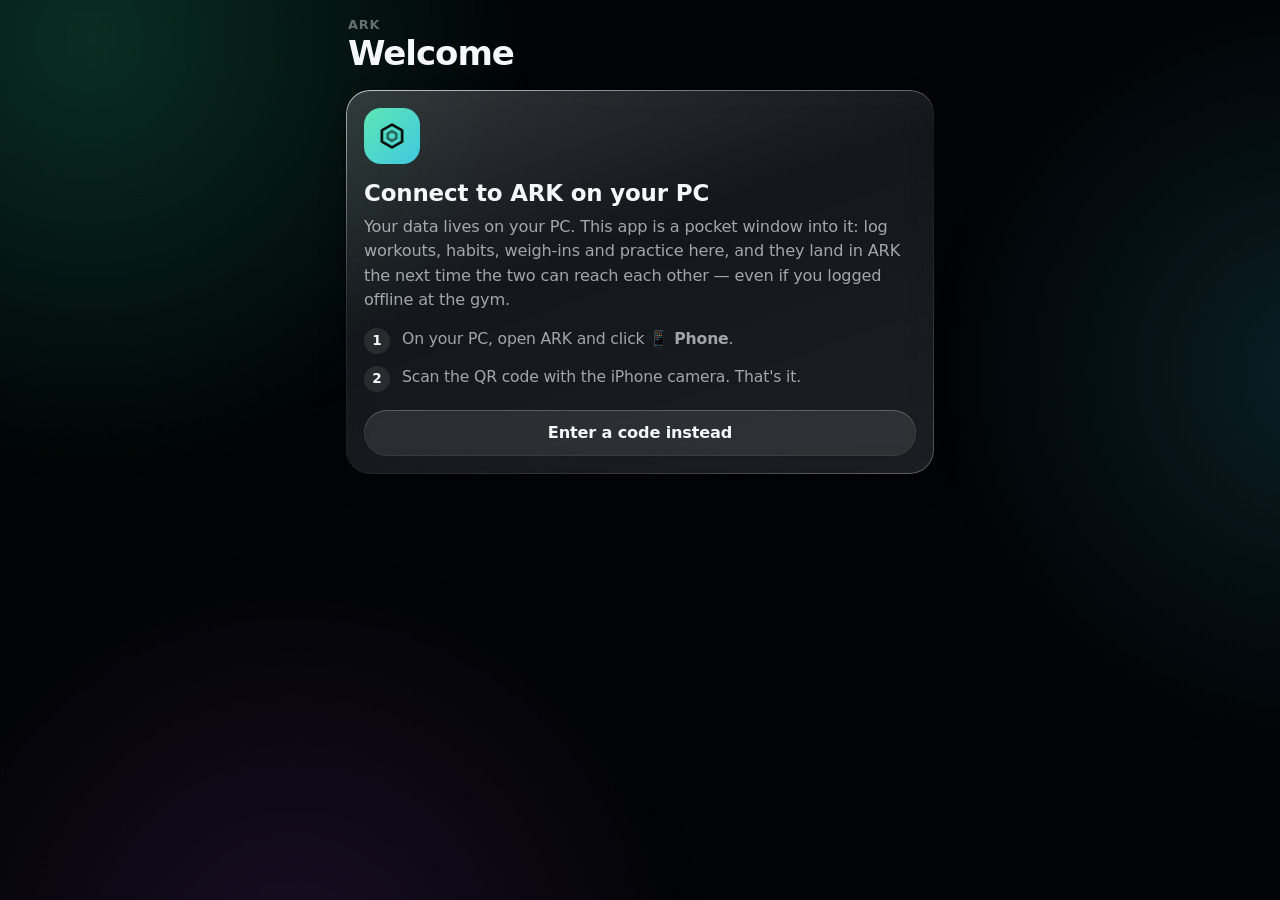
==== commit 58035d7c: "Phone app 2026-10-03 19:08" ====
--- a/index.html
+++ b/index.html
@@ -16,6 +16,7 @@
 <title>ARK</title>
 <link rel="stylesheet" href="app.css">
 <link rel="stylesheet" href="body.css">
+<link rel="stylesheet" href="habits.css">
 </head>
 <body data-tab="today">
 <div class="ambient" aria-hidden="true"><i class="o1"></i><i class="o2"></i><i class="o3"></i></div>
--- a/app.css
+++ b/app.css
@@ -517,6 +517,75 @@
 .hm{display:flex;gap:12px;flex-wrap:wrap;font-size:.76rem;color:var(--t3);margin:4px 0 6px}
 .hx{display:grid;grid-template-columns:1fr auto auto;gap:12px;font-size:.84rem;padding:2px 0;color:var(--t2)}
 .hx>span:first-child{white-space:nowrap;overflow:hidden;text-overflow:ellipsis}
+/* Strong's History card and session detail */
+.hist-mo{font-size:.74rem;font-weight:600;letter-spacing:.04em;color:var(--t3);margin:10px 4px 0}
+.hist-mo:first-child{margin-top:0}
+.hist-t{flex:1;min-width:0;font-size:1.02rem;white-space:nowrap;overflow:hidden;text-overflow:ellipsis}
+.hist .hm,.sess-hm{gap:16px}
+.hm>span{display:inline-flex;align-items:center;gap:4px}
+.hm svg{flex:none;opacity:.85}
+.hx2{grid-template-columns:minmax(0,1.15fr) minmax(0,1fr)}
+.hx2>span:last-child{white-space:nowrap;overflow:hidden;text-overflow:ellipsis}
+.hx-h{font-weight:700;color:var(--t1);margin-top:2px}
+.prb{display:inline-flex;align-items:center;gap:3px;margin-left:7px;padding:1px 7px 1px 5px;border-radius:999px;font-size:.7rem;font-weight:700;
+  color:var(--mint);box-shadow:inset 0 0 0 1px currentColor;vertical-align:1px;font-family:var(--round)}
+.sess-edit{font-size:1rem;font-weight:600;color:var(--blue);min-width:44px;text-align:right}
+.sess-stamp{margin:-4px 0 6px}
+.sess-hm{font-size:.92rem;color:var(--t2);margin:0 0 14px}
+.sess-ex{display:flex;flex-direction:column;gap:14px}
+.sx-h{display:flex;align-items:center;gap:8px;margin-bottom:4px}
+.sx-h .ex-name{flex:1;min-width:0;text-align:left}
+.sx-h .ex-name b{font-size:1rem;white-space:nowrap;overflow:hidden;text-overflow:ellipsis;display:block}
+.sx-k{font-size:.92rem}
+.sx-r{display:grid;grid-template-columns:22px 1fr auto;gap:10px;align-items:center;font-size:.95rem;padding:3px 0;color:var(--t1)}
+.sx-n{color:var(--t2)}
+.sx-o{color:var(--t2);min-width:34px;text-align:right}
+.sx.ss{padding-left:10px;box-shadow:inset 3px 0 0 var(--ssc)}
+.rp-h,.rp{grid-template-columns:44px 1fr auto}
+.rp-h{font-weight:700;color:var(--t1);font-size:.8rem}
+/* Strength per kg */
+.rel-w,.rel-r{display:grid;grid-template-columns:minmax(0,1fr) auto auto;gap:10px;align-items:baseline;padding:5px 0;font-size:.88rem}
+.rel-w{grid-template-columns:1fr auto;color:var(--t2);border-bottom:.5px solid var(--sep);padding-bottom:7px;margin-bottom:2px}
+.rel-r .n{white-space:nowrap;overflow:hidden;text-overflow:ellipsis}
+.rel-r small{font-size:.72rem;font-weight:600}
+/* Stalled lifts, areas left out, the iPhone-timer switch */
+.pl-r{display:block;padding:10px 0;cursor:pointer}
+.pl-r+.pl-r{border-top:.5px solid var(--sep)}
+.pl-h{display:flex;justify-content:space-between;gap:10px;align-items:baseline;margin-bottom:2px}
+.pl-h .num{color:#ff9f0a;font-weight:700;white-space:nowrap}
+.pl-h small{color:var(--t3)}
+.pl-tips{margin:6px 0 0;padding-left:18px;font-size:.84rem;color:var(--t2);line-height:1.45}
+.pl-tips li+li{margin-top:4px}
+.ng-r{display:flex;gap:12px;align-items:center;padding:9px 0}
+.ng-r+.ng-r{border-top:.5px solid var(--sep)}
+.ng-t{flex:1;min-width:0}
+.ng-why{line-height:1.4;margin-top:3px}
+.tm-clock{margin-top:14px;padding:12px 14px}
+.tm-sw{display:flex;gap:12px;align-items:center;width:100%;text-align:left}
+.tm-sw b{display:block;margin-bottom:2px}
+.sw{flex:none;position:relative;width:51px;height:31px;border-radius:16px;background:var(--fill-3);transition:background .2s}
+.sw i{position:absolute;top:2px;left:2px;width:27px;height:27px;border-radius:50%;background:#fff;box-shadow:0 2px 6px rgba(0,0,0,.3);transition:transform .2s}
+.sw.on{background:#30d158}
+.sw.on i{transform:translateX(20px)}
+.tm-steps{margin:10px 0 12px;padding-left:20px;line-height:1.5}
+/* Calendar */
+.cal{border-radius:18px;padding:12px 12px 10px;margin-bottom:10px;contain:layout paint style}
+.cal-h{display:flex;justify-content:space-between;align-items:baseline;padding:0 4px 8px}
+.cal-g{display:grid;grid-template-columns:repeat(7,1fr);gap:4px;text-align:center}
+.cal-w{font-size:.68rem;font-weight:600;color:var(--t4);padding-bottom:2px}
+.cal-d{display:grid;place-items:center;height:34px;width:34px;margin:0 auto;border-radius:50%;font-size:.84rem;color:var(--t2)}
+.cal-d.on{background:var(--blue);color:#fff;font-weight:700}
+.cal-d.now{box-shadow:inset 0 0 0 1.5px var(--blue)}
+.cal-d.on.now{box-shadow:inset 0 0 0 2px rgba(255,255,255,.7)}
+/* Rest timer sheet */
+.wo-clock{margin-right:6px}
+.tm-big{font-size:3.4rem;font-weight:700;text-align:center;margin:6px 0 10px;letter-spacing:-.01em}
+.tm-p{height:6px;margin:0 6px 16px}
+.tm-row{display:grid;grid-template-columns:1fr 1fr 1fr;gap:10px}
+.tm-grid{display:grid;grid-template-columns:repeat(4,1fr);gap:10px}
+.tm-grid .btn{height:52px;font-size:1.05rem}
+.tm-grid .btn.on{box-shadow:inset 0 0 0 1.5px var(--blue)}
+.tm-note{text-align:center;line-height:1.5;margin:14px 0 4px}
 .chips.scroll1{flex-wrap:nowrap;overflow-x:auto;scrollbar-width:none;margin-left:-18px;margin-right:-18px;padding:0 18px}
 .chips.scroll1::-webkit-scrollbar{display:none}
 .chips.scroll1 .chip{flex:none}
@@ -672,3 +741,18 @@
 .anywhere .aw-step.wait{opacity:.5}
 .anywhere .tt{font-weight:600}
 .anywhere .sub{line-height:1.45;margin-top:2px}
+
+/* ── paint budget (2026-10-02: Body Arch lagged on the phone) ──
+   1. The ambient orbs drifted forever under a filter:saturate() layer, so the whole background
+      re-rasterised every frame — and every backdrop-blurred bar above it (edge, jump chips, tab bar)
+      re-blurred with it. No filter now, and the drift pauses while scrolling.
+   2. Each .frost card drew its rim with a mask-composite pseudo-element (58 on Body Arch); masks are
+      among the most expensive things WebKit paints. The rim is an inset ring + top highlight now.
+   3. Open Body Arch sections skip layout and paint while off screen. */
+.ambient{filter:none}
+html.scrolling .ambient i{animation-play-state:paused}
+.frost::before{display:none}
+.frost{box-shadow:inset 0 0 0 1px rgba(255,255,255,.07),inset 0 1px 0 rgba(255,255,255,.15),0 10px 30px -18px rgba(0,0,0,.8)}
+html[data-theme="light"] .frost{box-shadow:inset 0 0 0 1px rgba(12,18,26,.06),inset 0 1px 0 #fff,0 12px 30px -22px rgba(20,32,54,.4),0 1px 2px rgba(20,32,54,.05)}
+.ba-sec.open:not(#ba-scan) .ba-bd{content-visibility:auto;contain-intrinsic-size:auto 900px}
+@media (prefers-reduced-motion:reduce){.ambient i{animation:none}}
--- a/body.css
+++ b/body.css
@@ -157,18 +157,19 @@
 .hud .d.up{color:var(--green)} .hud .d.down{color:#ff6b5a} .hud .d.flat{color:var(--t4)}
 .hud .b{height:4px;border-radius:2px;background:var(--fill-2);margin-top:7px;overflow:hidden}
 .hud .b i{display:block;height:100%;background:var(--hc)}
-.vin{display:grid;grid-template-columns:34px 1fr;gap:8px 12px;align-items:center;padding:12px 0}
+.vin{display:grid;grid-template-columns:34px minmax(0,1fr) auto;gap:6px 10px;align-items:center;padding:9px 0}
 .vin+.vin{border-top:.5px solid var(--sep)}
-.vin .vi{width:34px;height:34px;border-radius:10px;display:grid;place-items:center;color:var(--c);background:color-mix(in srgb,var(--c) 18%,transparent);grid-row:1/4;align-self:start}
-.vin .top{display:flex;align-items:baseline;gap:8px}
+.vin .vi{width:34px;height:34px;border-radius:10px;display:grid;place-items:center;color:var(--c);background:color-mix(in srgb,var(--c) 18%,transparent);grid-row:1;align-self:center}
+.vin .top{grid-column:2;grid-row:1;display:flex;flex-direction:column;align-items:flex-start;gap:1px;min-width:0}
 .vin .nm{font-weight:600;font-size:.92rem}
-.vin .val{margin-left:auto;font-weight:700;font-family:var(--round)}
+.vin .val{font-weight:700;font-family:var(--round);font-size:.86rem;white-space:nowrap}
 .vin .val small{font-size:.68rem;color:var(--t3);font-weight:600}
 .vin .val.none{color:var(--t4);font-weight:500}
-.vin .ctl{display:flex;gap:5px;flex-wrap:wrap}
-.vin .ctl button{height:32px;min-width:46px;padding:0 10px;border-radius:10px;background:var(--fill-2);font-size:.8rem;font-weight:700;color:var(--t2);font-family:var(--round)}
-.vin .ctl button.x{min-width:32px;padding:0;color:var(--t4);margin-left:auto}
-.vin .bar{height:4px}
+.vin .ctl{grid-column:3;grid-row:1;display:flex;gap:5px;justify-content:flex-end}
+.vin .ctl button{height:32px;min-width:42px;padding:0 8px;border-radius:10px;background:var(--fill-2);font-size:.8rem;font-weight:700;color:var(--t2);font-family:var(--round)}
+.vin .ctl button.x{min-width:30px;padding:0;color:var(--t4)}
+.vin .bar{height:4px;grid-column:2/4;grid-row:2}
+.vin .scale{grid-column:1/4;grid-row:2}
 .vin .scale.fill button{height:30px}
 .strip7{display:grid;grid-template-columns:repeat(7,1fr);gap:5px}
 .strip7>div{text-align:center;font-size:.62rem;font-weight:700;color:var(--t4)}
@@ -443,3 +444,114 @@
 .bz-links{display:flex;flex-direction:column;gap:3px;margin-top:10px;padding-top:8px;border-top:.5px solid var(--sep)}
 .bz-links span{font-size:.74rem;color:var(--t3)}
 .bz-links span::before{content:"⟶ ";color:var(--rc,#67e8f9)}
+
+/* ── Body development (weekly sets vs range · strength balance) ── */
+.dv-vol{display:flex;flex-direction:column;gap:2px}
+.dv-r{display:grid;grid-template-columns:88px 1fr auto;align-items:center;gap:10px;padding:5px 0;width:100%;text-align:left;font-size:.8rem}
+.dv-r .n{color:var(--t2);white-space:nowrap;overflow:hidden;text-overflow:ellipsis}
+.dv-r .v{font-size:.74rem;color:var(--t3);min-width:62px;text-align:right}
+.dv-r .v b{color:var(--t1);font-weight:700}
+.dv-t{position:relative;height:8px;border-radius:4px;background:var(--fill-2)}
+.dv-t i{position:absolute;display:block}
+.dv-t .band{top:0;bottom:0;border-radius:4px;background:rgba(48,209,88,.18)}
+.dv-t .fill{left:0;top:1px;bottom:1px;border-radius:3px}
+.dv-t .tick{top:-2px;bottom:-2px;width:2px;border-radius:1px;background:rgba(255,69,58,.75)}
+.dv-rat{display:grid;grid-template-columns:118px 1fr 40px;align-items:center;gap:10px;font-size:.82rem;padding:6px 0}
+.dv-rat b{text-align:right;font-size:.86rem}
+.grid2{display:grid;grid-template-columns:1fr 1fr;gap:0 10px}
+
+/* ── the System: quests, plan, radar, dungeons, story, photos, what-if, lab, report ── */
+.quests{margin-top:12px}
+.q-h{display:flex;align-items:center;gap:8px;margin-bottom:8px}.q-h b{font-size:1.02rem;flex:1}
+.q-hex{color:#40c8e0}.q-n{font-size:.78rem;font-weight:700;color:var(--t3)}.q-xp{font-size:.78rem;font-weight:800;color:#4ade80}
+.q-pen{margin:0 0 8px;padding:7px 10px;border-radius:10px;background:rgba(255,69,58,.12);color:#ff6b5a;font-size:.72rem;font-weight:700;line-height:1.35}
+.q-streak{margin:0 0 8px;font-size:.74rem;font-weight:800;color:#4ade80}
+.q-r{display:grid;grid-template-columns:26px 1fr auto;gap:10px;align-items:start;padding:8px 0;border-top:1px solid var(--sep)}
+.q-r:first-of-type{border-top:0}.q-ic{font-size:1.1rem;line-height:1.3}
+.q-t{font-size:.9rem;font-weight:600}.q-l{font-size:.7rem;color:var(--t3);margin-top:3px;line-height:1.35}
+.q-bar{height:4px;border-radius:2px;background:var(--fill-2);margin-top:6px;overflow:hidden}.q-bar i{display:block;height:100%;background:#40c8e0;border-radius:2px}
+.q-x{font-size:.78rem;font-weight:800;color:#4ade80}.q-r.done .q-t{color:var(--t3);text-decoration:line-through}.q-r.done .q-bar i{background:#30d158}
+.q-r.fail .q-x{color:#ff453a}.q-r.fail{opacity:.7}
+.q-clear{margin-top:8px;text-align:center;font-size:.72rem;font-weight:800;color:#4ade80;letter-spacing:.06em}
+.plan-card{margin-bottom:12px}.plan-ex{margin-top:10px;display:flex;flex-direction:column;gap:4px}
+.plan-ex div{display:flex;justify-content:space-between;gap:10px;font-size:.84rem}.plan-ex .num{color:var(--t3);white-space:nowrap}
+.sig{display:grid;grid-template-columns:10px 88px 1fr;gap:8px;align-items:center;font-size:.78rem;padding:4px 0}
+.sig i{width:8px;height:8px;border-radius:50%}.sig span{color:var(--t3);line-height:1.35}
+.dg{display:grid;grid-template-columns:1fr 1fr;gap:8px}.dgc{background:var(--fill-1, rgba(255,255,255,.04));border-radius:14px;padding:10px}
+.dg-h{display:flex;flex-direction:column}.dg-h b{font-size:.82rem}.dg-h span{font-size:.68rem;color:var(--t3)}
+.gates{display:flex;gap:3px;margin:8px 0 6px}.gates span{flex:1;text-align:center;font-size:.66rem;font-weight:800;padding:3px 0;border-radius:6px;background:var(--fill-2);color:var(--t4)}
+.gates .clr{background:rgba(48,209,88,.2);color:#30d158}.gates .open{background:rgba(255,159,10,.16);color:#ff9f0a;box-shadow:inset 0 0 0 1px rgba(255,159,10,.5)}
+.dg-n{font-size:.68rem;color:var(--t3);line-height:1.35}
+.story{border-radius:16px;padding:12px}.sbars{position:relative;display:flex;align-items:flex-end;gap:3px;height:54px}
+.sbars .band{position:absolute;left:0;right:0;background:rgba(48,209,88,.14);border-radius:3px}
+.sbars span{flex:1;display:flex;align-items:flex-end;height:100%;position:relative}.sbars span i{display:block;width:100%;border-radius:2px;background:#40c8e0}
+.sbars span.inj i{background:#ff453a}
+.cmp{position:relative;border-radius:14px;overflow:hidden;background:#000;aspect-ratio:3/4;margin-bottom:10px}
+.cmp img{position:absolute;inset:0;width:100%;height:100%;object-fit:cover}
+.cmp-top{position:absolute;inset:0 auto 0 0;overflow:hidden;border-right:2px solid rgba(255,255,255,.85)}
+.cmp-top img{width:auto;height:100%;max-width:none;aspect-ratio:3/4}
+.cmp input{position:absolute;left:10px;right:10px;bottom:10px;width:calc(100% - 20px)}
+.cmp .l,.cmp .r{position:absolute;top:8px;font-size:.7rem;font-weight:700;background:rgba(0,0,0,.55);padding:2px 7px;border-radius:6px}.cmp .l{left:8px}.cmp .r{right:8px}
+.thumbs{display:flex;gap:8px;overflow-x:auto;scrollbar-width:none}.thumbs figure{margin:0;flex:none;width:76px}
+.thumbs img{width:76px;height:100px;object-fit:cover;border-radius:10px;display:block}
+.thumbs figcaption{font-size:.64rem;color:var(--t3);display:flex;justify-content:space-between;margin-top:3px}.thumbs button{color:var(--t4);font-size:.64rem}
+.camwrap{position:relative;border-radius:18px;overflow:hidden;background:#000;aspect-ratio:3/4}
+.camwrap video,.camwrap #ph-ghost{position:absolute;inset:0;width:100%;height:100%;object-fit:cover}
+.camwrap #ph-ghost{opacity:.33;display:none;pointer-events:none}
+#ph-count{position:absolute;inset:0;display:grid;place-items:center;font-size:4rem;font-weight:800;color:#fff;text-shadow:0 2px 12px rgba(0,0,0,.6);pointer-events:none}
+.wi-r{display:grid;grid-template-columns:84px 1fr 82px;gap:8px;align-items:center;font-size:.78rem;color:var(--t2);padding:4px 0}
+.wi-r.off{opacity:.5}.wi-r b{font-size:.72rem;text-align:right}.wi-r input{width:100%}
+.wi-box{border-radius:14px;padding:6px 12px}.wi-o{display:grid;grid-template-columns:1fr auto auto;gap:10px;font-size:.8rem;padding:5px 0;border-top:1px solid var(--sep)}
+.wi-o:first-child{border-top:0}.wi-o i{font-style:normal;font-size:.72rem;min-width:46px;text-align:right}
+.exp{margin-bottom:10px}.exp-r{display:grid;grid-template-columns:72px 92px 1fr;gap:8px;font-size:.76rem;padding:4px 0;border-top:1px solid var(--sep);margin-top:4px}
+.exp-r span:first-child{color:var(--t2)}.exp-r .num{color:var(--t3)}
+.sysrep{margin-bottom:14px}.sr-h{font-size:.72rem;font-weight:800;letter-spacing:.12em;color:#40c8e0;margin-bottom:6px}
+.sr-l{display:grid;grid-template-columns:22px 1fr;gap:6px;font-size:.84rem;padding:3px 0;line-height:1.4}
+.sr-f{margin-top:10px;padding:10px 12px;border-radius:12px;background:rgba(64,200,224,.08);font-size:.82rem;line-height:1.55}
+.sr-f b{display:block;font-size:.66rem;letter-spacing:.12em;color:#40c8e0}
+
+/* ── fuel and the health link ── */
+.fuel{margin-top:12px}.fuel .q-h .link{margin-left:6px;white-space:nowrap;display:inline-flex;align-items:center;gap:3px;flex:none}
+.fu-row{margin:6px 0}.fu-l{display:flex;justify-content:space-between;font-size:.82rem}.fu-l span{color:var(--t3)}
+.fu-t{height:6px;border-radius:3px;background:var(--fill-2);margin-top:4px;overflow:hidden}.fu-t i{display:block;height:100%;border-radius:3px}
+.fu-chips{margin-top:10px}.fu-chips small{color:var(--t3);margin-left:4px}
+.fu-today{display:flex;flex-wrap:wrap;gap:6px;margin-top:10px;font-size:.74rem;color:var(--t3)}
+.fu-today span{background:var(--fill-2);border-radius:8px;padding:3px 4px 3px 8px;display:inline-flex;align-items:center;gap:4px}
+.fu-today button{color:var(--t4);font-size:.7rem;padding:0 4px}
+.hl-ok{display:flex;flex-direction:column;align-items:center;gap:4px;text-align:center;padding:8px 0 4px;color:#30d158}.hl-ok b{color:var(--t1);font-size:1.05rem}
+
+/* ── compact Body Arch: sections and Development blocks fold to a one-line summary ── */
+.ba-sec{margin-bottom:10px}
+.ba-hd{display:flex;align-items:center;gap:10px;width:100%;text-align:left;padding:14px 16px;border-radius:18px;background:var(--fill-1, rgba(255,255,255,.045));transition:background .2s}
+.ba-hd:active{background:var(--fill-2)}
+.ba-hd .t{flex:1;min-width:0;display:flex;flex-direction:column;gap:2px}
+.ba-hd h2{margin:0;font-size:1.06rem}
+.ba-hd .s{font-size:.74rem;color:var(--t3);white-space:nowrap;overflow:hidden;text-overflow:ellipsis}
+.ba-hd svg{flex:none;color:var(--t3);transition:transform .25s var(--ease-spring, ease)}
+.ba-sec.open .ba-hd{background:transparent;padding:10px 4px 6px}
+.ba-sec.open .ba-hd svg{transform:rotate(90deg)}
+.ba-bd{padding-top:4px}
+.jump .all{color:#40c8e0;font-weight:700}
+.sub-blk{border-radius:16px;background:var(--fill-1, rgba(255,255,255,.035));margin-bottom:8px}
+.sub-h{display:flex;align-items:center;gap:6px;padding-right:10px}
+.sub-t{flex:1;min-width:0;display:grid;grid-template-columns:1fr auto;grid-template-rows:auto auto;column-gap:8px;text-align:left;padding:11px 14px}
+.sub-t b{font-size:.92rem}.sub-t span{grid-column:1;font-size:.72rem;color:var(--t3);white-space:nowrap;overflow:hidden;text-overflow:ellipsis}
+.sub-t svg{grid-column:2;grid-row:1/3;align-self:center;color:var(--t3);transition:transform .25s}
+.sub-blk.open .sub-t svg{transform:rotate(90deg)}
+.sub-b{padding:0 2px 8px}
+
+/* ── lymphatic system ── */
+.ba-fig .lymph-layer{display:none;pointer-events:none}
+.ba-fig.m-lymph .lymph-layer{display:inline}
+.ba-fig .lv{fill:none;stroke:#40c8e0;stroke-width:5;stroke-linecap:round;stroke-dasharray:1 12}
+.ba-fig .ln{fill:#7fe3f2;stroke:#0b2a33;stroke-width:2}
+.ba-fig .ln-glow{fill:rgba(64,200,224,.22)}
+.ly-hero{display:grid;grid-template-columns:1fr 1fr;gap:10px}.ly-hero .v{font-size:2rem;font-weight:700;line-height:1.05}.ly-hero .k{font-size:.74rem;color:var(--t3);font-weight:600}
+.ly-bal{margin:12px 0 10px;border-left:3px solid;padding:2px 0 2px 10px;display:flex;flex-direction:column;gap:2px;font-size:.84rem}.ly-bal span{color:var(--t2);font-size:.78rem;line-height:1.4}
+.ly-regs{display:flex;flex-direction:column;gap:6px}
+.ly-reg{display:grid;grid-template-columns:118px 1fr 28px;gap:10px;align-items:center;font-size:.8rem}.ly-reg span:first-child{color:var(--t2)}
+.ly-t{height:6px;border-radius:3px;background:var(--fill-2);overflow:hidden}.ly-t i{display:block;height:100%;background:#40c8e0;border-radius:3px}
+.ly-reg b{text-align:right;font-size:.8rem}
+.ly-d .st{font-size:.7rem}.ly-ev{font-size:.62rem;font-weight:800;letter-spacing:.04em;color:var(--c);background:color-mix(in srgb,var(--c) 15%,transparent);border-radius:6px;padding:2px 6px;margin-right:8px;flex:none}
+.ly-tips{margin:0;padding-left:18px;font-size:.84rem;line-height:1.55}.ly-tips li{margin:2px 0}.ly-red li{color:#ffb4a8}
+.ly-cont{color:#ffb340 !important}
--- a/habits.css
+++ b/habits.css
@@ -0,0 +1,155 @@
+/* ══════════════ Habits — boards (js/habits.js) ══════════════ */
+.bd-top{display:grid;grid-template-columns:44px 1fr 44px;align-items:center;margin:4px 0 16px}
+.bd-top h1{text-align:center;font-size:1.15rem;font-weight:700;margin:0}
+.bd-list{display:flex;flex-direction:column;gap:10px}
+.bd-row{display:grid;grid-template-columns:30px minmax(0,1fr) auto 50px;gap:10px;align-items:center;min-height:72px;padding:10px 10px 10px 18px;border-radius:30px;cursor:pointer;
+  background:color-mix(in srgb,var(--hc) 12%,transparent);box-shadow:inset 0 0 0 1px color-mix(in srgb,var(--hc) 14%,transparent);contain:layout paint style;transition:background .25s}
+.bd-row.done{background:color-mix(in srgb,var(--hc) 30%,transparent);box-shadow:inset 0 0 0 1px color-mix(in srgb,var(--hc) 40%,transparent)}
+.bd-row:active{transform:scale(.985)}
+.bd-ic{font-size:1.15rem;opacity:.9;text-align:center}
+.bd-tx{display:flex;flex-direction:column;min-width:0}
+.bd-tx b{font-size:1rem;font-weight:650;white-space:nowrap;overflow:hidden;text-overflow:ellipsis}
+.bd-tx small{font-size:.72rem;color:var(--t3);margin-top:2px;font-family:var(--round)}
+.bd-bars{display:flex;gap:4px;align-items:center}
+.bd-bars i{width:9px;height:32px;border-radius:4px;background:rgba(255,255,255,.08)}
+.bd-bars i.on{background:var(--hc)}
+.bd-bars i.t:not(.on){background:transparent;box-shadow:inset 0 0 0 1.6px rgba(255,255,255,.55)}
+.bd-chk{width:48px;height:48px;border-radius:50%;display:grid;place-items:center;background:color-mix(in srgb,var(--hc) 28%,#ececec);color:#111}
+.bd-chk i{width:20px;height:20px;border-radius:50%;box-shadow:inset 0 0 0 2px #1d1d1f}
+.bd-chk.on{background:color-mix(in srgb,var(--hc) 45%,#fff)}
+.bd-row.pop .bd-chk{animation:bdPop .45s cubic-bezier(.3,1.6,.5,1)}
+@keyframes bdPop{0%{transform:scale(.7)}100%{transform:scale(1)}}
+html[data-theme="light"] .bd-bars i{background:rgba(0,0,0,.08)}
+html[data-theme="light"] .bd-bars i.t:not(.on){box-shadow:inset 0 0 0 1.6px rgba(0,0,0,.45)}
+
+/* one habit */
+.hb-sheet .sheet-body{padding-bottom:0}
+.hb-page{position:relative}
+.hb-hero{border-radius:26px;padding:16px 16px 14px;background:linear-gradient(160deg,color-mix(in srgb,var(--hc) 34%,transparent),color-mix(in srgb,var(--hc) 10%,transparent));
+  box-shadow:inset 0 0 0 1px color-mix(in srgb,var(--hc) 40%,transparent)}
+.hb-heat{display:flex;gap:8px}
+.hb-wd{display:grid;grid-template-rows:repeat(7,12px);gap:3px;font-size:.6rem;color:var(--t3);font-weight:600;line-height:12px}
+.hb-grid{display:flex;gap:3px;flex:1;justify-content:flex-end;overflow:hidden}
+.hb-grid>div{display:grid;grid-template-rows:repeat(7,12px);gap:3px}
+.hb-grid button{width:12px;height:12px;border-radius:3px;background:rgba(255,255,255,.08);padding:0}
+.hb-grid button.on{background:var(--hc)}
+.hb-grid button.sel{box-shadow:0 0 0 1.6px #fff}
+.hb-grid button.fut{opacity:.25}
+.hb-amt{display:flex;align-items:flex-end;justify-content:space-between;gap:14px;margin-top:16px}
+.hb-amt-v{font-size:1.7rem;font-weight:700;line-height:1.1}
+.hb-amt-v small{font-size:.8rem;color:var(--t2);font-weight:600}
+.hb-slider{flex:1;max-width:58%}
+.hb-sl-lbl{display:flex;justify-content:space-between;margin-bottom:4px}
+.hb-sl-lbl span{font-size:.68rem;font-weight:700;padding:2px 7px;border-radius:99px;background:rgba(255,255,255,.12);font-family:var(--round)}
+.hb-slider input{width:100%;accent-color:var(--hc);height:28px}
+.hb-two{display:grid;grid-template-columns:1fr 1fr;gap:10px;margin-top:10px}
+.hb-card{background:var(--fill-1);border-radius:22px;padding:14px 16px;box-shadow:inset 0 0 0 .5px rgba(255,255,255,.07);margin-top:10px}
+.hb-two .hb-card{margin-top:0}
+.hb-k{font-size:.68rem;font-weight:700;letter-spacing:.06em;color:var(--t3);display:flex;gap:6px;align-items:center;flex-wrap:wrap}
+.hb-k span{letter-spacing:0;text-transform:none;font-weight:500;width:100%}
+.hb-big{font-size:2.3rem;font-weight:700;line-height:1.15;margin:8px 0 2px}
+.hb-big small{font-size:1rem;color:var(--t2);font-weight:600}
+.hb-cons{display:flex;flex-direction:column;align-items:center;position:relative}
+.hb-cons .hb-k{align-self:stretch}
+.hb-gauge{width:112px;margin-top:4px}
+.hb-cl{position:absolute;top:62px;font-size:1rem;color:var(--hc)}
+.hb-bar{height:4px;border-radius:2px;background:var(--fill-3);margin:12px 0 4px;overflow:hidden}
+.hb-bar i{display:block;height:100%;background:var(--hc)}
+.hb-wk{display:flex;justify-content:flex-end;gap:12px;align-items:flex-end}
+.hb-wk span{display:flex;flex-direction:column;align-items:center;gap:4px}
+.hb-wk i{width:6px;border-radius:3px;background:var(--hc)}
+.hb-wk b{font-size:.62rem;color:var(--t3);font-weight:600}
+.hb-wk b.now{color:var(--t1)}
+.hb-sh{font-size:1rem;color:var(--t2);margin:20px 4px 8px;font-weight:600}
+.hb-sh small{display:block;font-size:.74rem;color:var(--t3);font-weight:500;margin-top:2px}
+.hb-sum{background:var(--fill-1);border-radius:22px;overflow:hidden}
+.hb-sr{display:grid;grid-template-columns:28px 1fr auto;gap:10px;align-items:center;padding:13px 16px;font-size:.95rem}
+.hb-sr+.hb-sr{border-top:.5px solid var(--sep)}
+.hb-sr .ic{color:var(--t2);text-align:center}
+.hb-sr small{display:block;font-size:.72rem;color:var(--t3)}
+.hb-sr b{font-weight:500;color:var(--t2);font-family:var(--round)}
+.hb-dock{position:sticky;bottom:calc(10px + var(--safe-b,0px));display:flex;justify-content:space-between;align-items:center;margin-top:-70px;pointer-events:none;z-index:3}
+.hb-pill,.hb-plus{pointer-events:auto;background:rgba(40,40,44,.72);-webkit-backdrop-filter:blur(18px);backdrop-filter:blur(18px);box-shadow:inset 0 0 0 .5px rgba(255,255,255,.18)}
+.hb-pill{display:flex;border-radius:28px;padding:4px 8px}
+.hb-pill button{width:48px;height:46px;display:grid;place-items:center;color:var(--t1)}
+.hb-plus{width:56px;height:56px;border-radius:50%;display:grid;place-items:center;color:var(--t1)}
+html[data-theme="light"] .hb-pill,html[data-theme="light"] .hb-plus{background:rgba(255,255,255,.8);box-shadow:inset 0 0 0 .5px rgba(0,0,0,.12)}
+/* analytics */
+.hb-an .hb-card{margin-top:0;margin-bottom:12px}
+.hb-chart{width:100%;height:130px;margin-top:8px;overflow:visible}
+.hb-chart .gl{stroke:rgba(255,255,255,.08);stroke-dasharray:2 3}
+.hb-chart .ax{font-size:9px;fill:var(--t3);font-family:var(--round)}
+.hb-wds{display:grid;grid-template-columns:90px 1fr;grid-template-rows:auto auto;gap:6px 14px;align-items:center}
+.hb-donut{width:90px;grid-row:1/3}
+.hb-leg{display:flex;flex-direction:column;gap:4px;font-size:.78rem;color:var(--t2)}
+.hb-leg i{display:inline-block;width:9px;height:9px;border-radius:50%;margin-right:6px}
+.hb-leg b{color:var(--t1);margin-left:4px}
+.hb-wdb{display:flex;gap:8px;align-items:flex-end;justify-content:flex-end}
+.hb-wdb span{display:flex;flex-direction:column;align-items:center;gap:3px}
+.hb-wdb i{width:16px;border-radius:3px;background:var(--fill-3)}
+.hb-wdb em{font-style:normal;font-size:.7rem;color:var(--t2);min-height:12px}
+.hb-wdb b{font-size:.62rem;color:var(--t3)}
+.hb-lv{display:flex;justify-content:space-between;font-size:.66rem;color:var(--t3);margin-top:2px}
+.hb-st{display:flex;flex-direction:column;gap:5px;margin-top:8px}
+.hb-st-r{display:grid;grid-template-columns:30px 1fr;gap:6px;align-items:center;font-size:.66rem;color:var(--t3)}
+.hb-st-r div{position:relative;height:8px;border-radius:4px;background:rgba(255,255,255,.05)}
+.hb-st-r i{position:absolute;top:0;bottom:0;border-radius:4px;background:color-mix(in srgb,var(--hc) 55%,transparent)}
+.hb-st-r i.top{background:var(--hc)}
+.hb-dot{display:inline-block;width:8px;height:8px;border-radius:50%;background:var(--hc);margin-right:4px}
+/* check-ins */
+.hb-mo{display:flex;justify-content:space-between;align-items:center;margin:8px 4px 6px}
+.hb-mo b{font-size:1.4rem}
+.hb-n{min-width:20px;height:20px;border-radius:10px;background:#d946ef;color:#fff;font-size:.7rem;font-weight:700;display:inline-grid;place-items:center;padding:0 6px}
+.hb-dd{display:flex;justify-content:space-between;color:var(--t3);font-size:.9rem;margin:10px 4px 6px}
+.hb-ci{display:flex;gap:12px;align-items:center;width:100%;padding:14px 16px;border-radius:18px;background:var(--fill-2);margin-bottom:6px;text-align:left}
+.hb-ci .ok{margin-left:auto;color:var(--t3)}
+/* edit: colours and amount */
+.hb-sw{display:flex;flex-wrap:wrap;gap:10px}
+.hb-sw button{width:30px;height:30px;border-radius:50%;background:var(--sw)}
+.hb-sw button.on{box-shadow:0 0 0 2px var(--bg,#000),0 0 0 4px #fff}
+.hb-amtf{display:grid;grid-template-columns:1.3fr 1fr 1fr 1fr;gap:8px}
+.hb-amtf span{display:block;font-size:.7rem;color:var(--t3);margin-bottom:4px}
+.hb-amtf .inp{height:42px;padding:0 10px}
+
+/* ══════════════ Weather on Today (js/weather.js) ══════════════ */
+.wx{display:block;margin-bottom:12px;cursor:pointer}
+.wx-set{cursor:default}
+.wx-h{display:flex;gap:12px;align-items:flex-start}
+.wx-ic{font-size:1.8rem}
+.wx-top{display:flex;align-items:center;gap:12px}
+.wx-big{font-size:2.6rem;line-height:1}
+.wx-t{display:flex;align-items:center;gap:10px;flex:1;min-width:0}
+.wx-t b{font-size:2.4rem;font-weight:700;letter-spacing:-.03em}
+.wx-t span{font-size:.92rem;font-weight:600;line-height:1.25}
+.wx-t small{font-size:.74rem;color:var(--t3);font-weight:500}
+.wx-hl{font-size:.82rem;color:var(--t2);text-align:right;line-height:1.5}
+.wx-hours{display:flex;justify-content:space-between;margin:12px 0 4px;padding-top:10px;border-top:.5px solid var(--sep)}
+.wx-hours span{display:flex;flex-direction:column;align-items:center;gap:2px;font-size:1rem}
+.wx-hours small{font-size:.66rem;color:var(--t3);font-family:var(--round)}
+.wx-hours b{font-size:.8rem;font-weight:600}
+.wx-hours em{font-style:normal;font-size:.62rem;color:#64d2ff;min-height:10px}
+.wx-meta{display:flex;flex-wrap:wrap;gap:4px 12px;font-size:.76rem;color:var(--t2);margin-top:6px}
+.wx-note{font-size:.8rem;color:var(--t2);line-height:1.4;margin-top:8px;padding:8px 10px;border-radius:12px;background:var(--fill-1)}
+
+/* ══════════════ Body Arch — Body Systems, body age, the in-card week, lymph trend ══════════════ */
+.sys .sys-r{display:grid;grid-template-columns:30px minmax(0,1fr) auto;gap:10px;align-items:start;padding:11px 0}
+.sys .sys-r+.sys-r{border-top:.5px solid var(--sep)}
+.sys-ic{font-size:1.15rem;line-height:1.4;text-align:center}
+.sys-n{display:flex;align-items:center;gap:8px;flex-wrap:wrap}
+.sys-n b{font-size:.95rem}
+.sys-g{font-size:.66rem;font-weight:700;padding:2px 8px;border-radius:99px;color:var(--g);background:color-mix(in srgb,var(--g) 16%,transparent)}
+.sys-a{font-size:.8rem;color:var(--t2);margin-top:4px;line-height:1.4}
+.sys-s{font-size:1.2rem;font-weight:700;align-self:center}
+.bage{display:flex;gap:16px;align-items:center}
+.bage-n{font-size:3rem;font-weight:800;line-height:1;letter-spacing:-.03em}
+.bage-l{flex:1;display:flex;flex-direction:column;gap:2px;font-size:.8rem;color:var(--t2);line-height:1.4;padding-left:12px;border-left:2px solid var(--sep)}
+.bage-l b{color:var(--t1);font-size:.78rem}
+.bage-m{margin-top:12px;display:flex;flex-direction:column}
+.bage-m>div{display:flex;justify-content:space-between;align-items:center;gap:10px;padding:7px 0;border-top:.5px solid var(--sep);font-size:.88rem}
+.bage-m small{display:block;font-size:.72rem;color:var(--t3)}
+.strip7.in-card{margin-top:12px}
+.ly-trend{margin-top:12px}
+.ly-trend>div{display:flex;justify-content:space-between;align-items:flex-end;height:58px;margin-top:6px}
+.ly-trend span{display:flex;flex-direction:column;align-items:center;gap:3px;flex:1}
+.ly-trend i{width:12px;border-radius:3px;background:#40c8e0}
+.ly-trend b{font-size:.62rem;color:var(--t3);font-weight:600}
